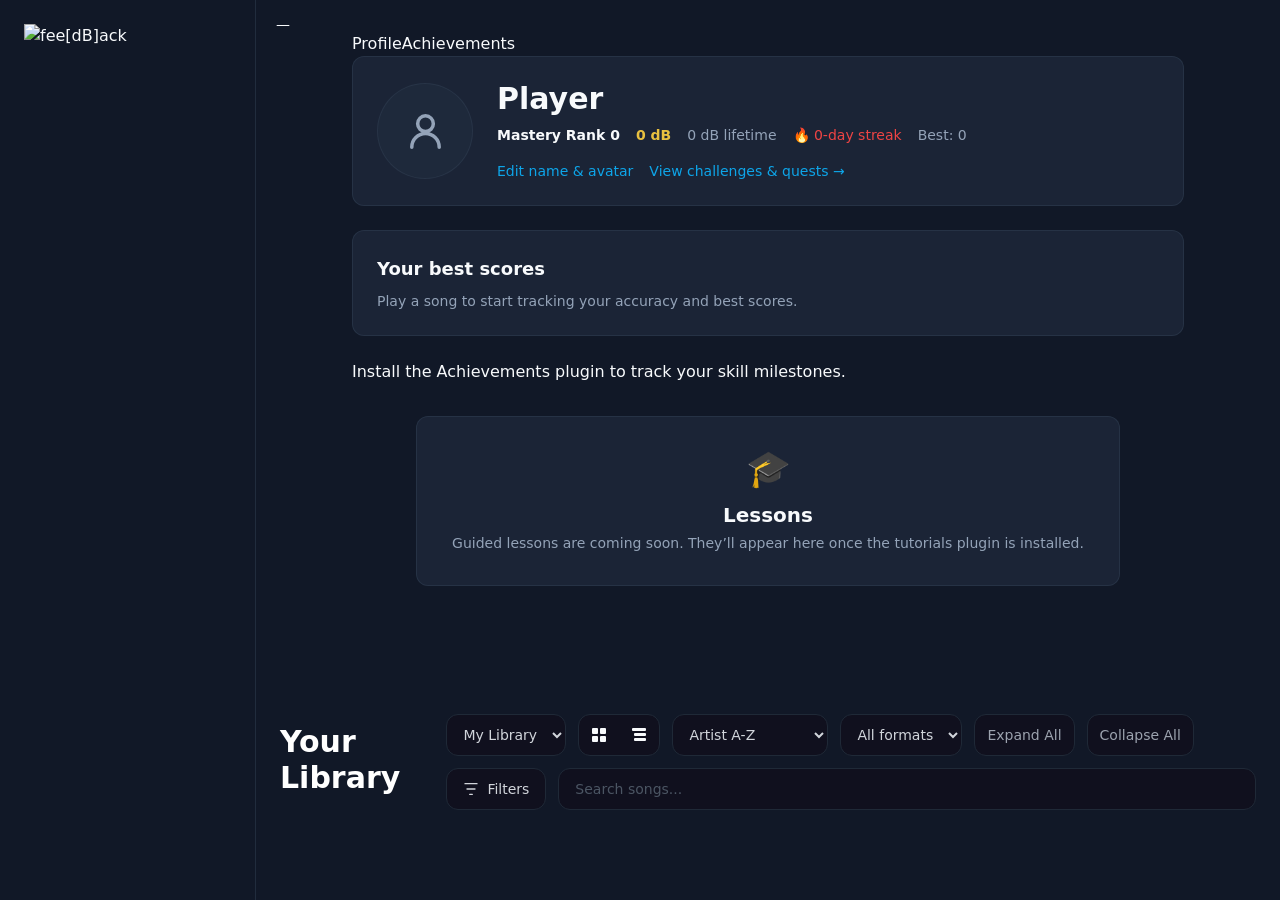
==== static/v3/index.html @ 503716ac "Merge pull request #928 from got-feedBack/feat/panes-core feat(panes): detachable panes — pop a plug" ====
<!DOCTYPE html>
<!--
  fee[dB]ack v0.3.0 shell — the app's only UI, served at `/` (and `/v3`, a
  back-compat alias). The classic v2 shell it was forked from is deleted.

  Originally a re-chromed copy of that shell: the v0.3.0 sidebar + topbar
  replace the (hidden) legacy navbar, new #v3-* screens are added, and all the
  legacy screens (#home library, #favorites, #settings, #player, #audio, plugin
  nav containers) are kept verbatim so static/app.js boots UNMODIFIED and the
  whole engine — player/highway, plugin loader, capabilities, audio, library,
  settings — is reused as-is. Navigation is the shared window.showScreen across
  both #v3-* and legacy/#plugin-* screens.
  See ~/Repositories/feedBack-feedback-v030/prompts/12-app-shell.md.
-->
<html lang="en" class="dark scroll-smooth">
<head>
    <meta charset="UTF-8">
    <meta name="viewport" content="width=device-width, initial-scale=1.0">
    <meta name="theme-color" content="#0f172a">
    <meta name="description" content="fee[dB]ack — practice loop for your guitar library: play along, track accuracy, level up.">
    <title>fee[dB]ack</title>
    <!-- Splitscreen pop-out windows (`?ssFollower=1`) get driven into follower
         mode by the splitscreen plugin AFTER it loads, which is well after
         the parser has rendered v3-sidebar / v3-topbar / #player-controls /
         the v3 player rail. Without an early flag the popup flashes the
         normal v3 chrome for hundreds of ms before the plugin gets a chance
         to hide it. Tag the document root before ANY external script parses
         and pair it with a style block that suppresses every chrome element
         immediately. The splitscreen plugin's own ss-follower body class
         takes over once it boots, mirroring this rule set so the two stay
         in sync (see the plugin's screen.js chrome-hide CSS).

         IMPORTANT: do NOT hide #v3-main here. #player lives *inside* #v3-main
         (it's the scroll container that holds every .screen), so a
         `display:none` on #v3-main also blanks #player — the one surface we
         need visible. app.js's follower bootstrap already activated #player
         (app.js:9716), and the plugin's ss-follower rules likewise keep
         #player shown and never touch #v3-main; matching that keeps the
         empty player chrome painted through the boot window instead of a
         blank popup. Hide the chrome *inside* #v3-main (topbar, non-player
         screens, rail) individually, leaving #v3-main as a transparent
         flex container. -->
    <style>
        html.ss-follower-pre #v3-sidebar,
        html.ss-follower-pre #v3-topbar,
        html.ss-follower-pre #v3-railzone,
        html.ss-follower-pre [id^="v3-rail-pop-"],
        html.ss-follower-pre #player-controls,
        html.ss-follower-pre #player-hud,
        html.ss-follower-pre #section-map,
        html.ss-follower-pre #navbar,
        html.ss-follower-pre .screen:not(#player) { display: none !important; }
        html.ss-follower-pre body { margin: 0; overflow: hidden; }
    </style>
    <script>
        (function () {
            try {
                if (new URLSearchParams(location.search).get('ssFollower') === '1') {
                    document.documentElement.classList.add('ss-follower-pre');
                }
            } catch (_) { /* file:// or sandboxed iframe */ }
        })();
    </script>
    <!-- Interface size (Accessibility): apply the saved UI scale to the root
         font-size BEFORE any stylesheet paints, so there is no flash-of-reflow
         on load. Mirrors capabilities/interface-scale.js, which is the
         authoritative owner and re-applies once it parses. Relative % (never a
         px literal) so a raised browser/OS base font size is respected. -->
    <script>
        (function () {
            try {
                var raw = localStorage.getItem('v3-interface-scale');
                if (raw == null) return;
                var v = Math.min(1.5, Math.max(0.85, parseFloat(raw)));
                if (!isFinite(v) || Math.abs(v - 1) < 0.001) return;
                var el = document.documentElement;
                el.style.setProperty('--fb-scale', String(v));
                el.style.fontSize = (v * 100).toFixed(2) + '%';
            } catch (_) { /* file:// or private mode */ }
        })();
    </script>
    <!-- fee[dB]ack mark (the [dB] motif). SVG primary, PNG fallback. -->
    <link rel="icon" type="image/svg+xml" href="/static/v3/brand/favicon.svg">
    <link rel="icon" type="image/png" sizes="32x32" href="/static/v3/brand/favicon-32.png">
    <link rel="apple-touch-icon" href="/static/v3/brand/icon-192.png">
    <link rel="manifest" href="/static/v3/manifest.json">
    <!-- Tailwind utility classes are served from a prebuilt static
         stylesheet (regenerated by scripts/build-tailwind.sh). The old
         Play CDN (cdn.tailwindcss.com) JIT scanned the DOM ~1.8x/sec
         on the main thread, dropping ~26% of frames with the 3D
         highway running — see feedBack-desktop#110. Theme extensions
         (dark/accent/gold colors, Inter font) live in tailwind.config.js. -->
    <link rel="stylesheet" href="/static/tailwind.min.css">
    <!-- UI font: Rubik (Google Fonts, OFL). Applied via fontFamily.display in tailwind.config.js. -->
    <link rel="preconnect" href="https://fonts.gstatic.com" crossorigin>
    <link href="https://fonts.googleapis.com/css2?family=Rubik:wght@300;400;500;600;700;800;900&display=swap" rel="stylesheet">
    <link rel="stylesheet" href="/static/style.css">
    <link rel="stylesheet" href="/static/vendor/shepherd.css">
    <link rel="stylesheet" href="/static/tour-engine.css">
    <!-- v0.3.0 shell styles (radial-gradient bg, custom scrollbars). -->
    <link rel="stylesheet" href="/static/v3/v3.css">
    <!-- Detachable panes: the pop-out chip, the dock, and the widgets built-in
         panes render with. Hand-authored (not Tailwind-scanned) so a
         runtime-installed plugin can use the chip without shipping its own CSS. -->
    <link rel="stylesheet" href="/static/panes/panes.css">
    <!-- EVERY external script below is `defer`. Do not add a plain one.
         `defer` and `type="module"` scripts share a single "execute after
         parsing" list and run in DOCUMENT ORDER; a plain classic script runs
         DURING parse, ahead of all of them. So one plain tag would jump the
         queue — and once the capabilities become modules (they defer), a
         still-plain app.js would run BEFORE the bus exists and die on its
         top-level `window.feedBack.on(...)` calls. Keeping every tag deferred
         is what preserves this file's order through the ES-module migration.
         Enforced by test_every_external_script_defers_so_document_order_is_execution_order.

         The scripts themselves boot on DOMContentLoaded, which fires only after
         all of the above have evaluated — that is what lets a script's boot()
         use a global another script defines further down this list (there are
         ~43 such forward references). Their readyState guards therefore treat
         'interactive' as not-ready; see the note at each one. -->

    <!-- Diagnostics console capture must wrap console.* before any other
         script logs anything; load it as early as possible. See
         docs/diagnostics-bundle-spec.md (feedBack#166). -->
    <script defer src="/static/diagnostics.js"></script>
    <script type="module" src="/static/capabilities.js"></script>
    <script type="module" src="/static/capabilities/library.js"></script>
    <script type="module" src="/static/capabilities/tuning.js"></script>
    <script type="module" src="/static/capabilities/working-tuning.js"></script>
    <script type="module" src="/static/capabilities/audio-session.js"></script>
    <script type="module" src="/static/capabilities/audio-effects.js"></script>
    <script type="module" src="/static/capabilities/playback.js"></script>
    <!-- fee[dB]ack v0.3.0: ui.library-card-injection capability (plugin card actions). -->
    <script type="module" src="/static/capabilities/library-card-actions.js"></script>
    <script type="module" src="/static/capabilities/visualization.js"></script>
    <script type="module" src="/static/capabilities/note-detection.js"></script>
    <script type="module" src="/static/capabilities/midi-input.js"></script>
    <script type="module" src="/static/capabilities/interface-scale.js"></script>
</head>
<body class="h-screen flex overflow-hidden bg-fb-sidebar text-fb-text font-display">

    <!-- fee[dB]ack v0.3.0 sidebar. Built by shell.js (HOME / LIBRARY groups);
         the inline brand is the no-JS fallback. -->
    <aside id="v3-sidebar" class="w-64 border-r border-fb-border/50 flex-col shrink-0 hidden md:flex">
        <div id="v3-brand" class="p-6">
            <img src="/static/v3/brand/feedback-logo-light.png" alt="fee[dB]ack" style="width:100%;height:auto;display:block">
        </div>
        <nav id="v3-nav" class="flex-1 overflow-y-auto px-3 pb-6 space-y-6" aria-label="Primary"></nav>
    </aside>

    <!-- Main scroll region: topbar + v0.3.0 screens + (reused) legacy screens. -->
    <main id="v3-main" class="flex-1 overflow-y-auto relative">
        <!-- Topbar (built by shell.js): secondary nav, search, Support, badge cluster. -->
        <header id="v3-topbar"></header>

        <!-- New v0.3.0 screens. Empty here; filled by later prompts (dashboard 13,
             plugins 19, profile/playlists/saved 15/16). #v3-home is the default. -->
        <div id="v3-home" class="screen active"></div>
        <div id="v3-songs" class="screen"></div>
        <div id="v3-plugins" class="screen"></div>
        <div id="v3-profile" class="screen"></div>
        <div id="v3-progress" class="screen"></div>
        <div id="v3-shop" class="screen"></div>
        <div id="v3-playlists" class="screen"></div>
        <div id="v3-saved" class="screen"></div>
        <div id="v3-feedbarcade" class="screen"></div>
        <!-- Lessons: native v3 tutorials screen lands in a later prompt; until
             the tutorials plugin is installed this shows a placeholder rather
             than dumping to the Plugins page. -->
        <div id="v3-lessons" class="screen">
            <div class="max-w-3xl mx-auto px-6 md:px-8 pb-8">
                <div class="bg-fb-card/80 backdrop-blur rounded-xl p-8 border border-fb-border/50 text-center">
                    <div class="text-4xl mb-3">🎓</div>
                    <h3 class="text-xl font-bold text-fb-text mb-1">Lessons</h3>
                    <p class="text-fb-textDim text-sm">Guided lessons are coming soon. They’ll appear here once the tutorials plugin is installed.</p>
                </div>
            </div>
        </div>

    <!-- Legacy top navbar — hidden in v3 (the sidebar/topbar replace it) but kept
         in the DOM so app.js's #nav-plugins / #mobile-nav-plugins injection and the
         navbar-scroll handler still resolve their elements. -->
    <nav id="navbar" class="hidden fixed top-0 w-full z-50 transition-all duration-300">
        <div class="max-w-7xl mx-auto px-6 h-16 flex items-center justify-between">
            <div class="flex items-end gap-1.5">
                <a href="#" onclick="showScreen('home');return false" class="text-xl font-bold bg-gradient-to-r from-accent-light to-purple-400 bg-clip-text text-transparent">
                    FeedBack
                </a>
                <span id="app-version" class="text-xs text-gray-600 mb-0.5"></span>
            </div>
            <div class="hidden md:flex items-center gap-8">
                <a href="#" onclick="showScreen('home');return false" class="text-sm text-gray-400 hover:text-white transition">Library</a>
                <a href="#" onclick="showScreen('favorites');return false" class="text-sm text-gray-400 hover:text-white transition">Favorites</a>
                <a href="#" onclick="document.getElementById('upload-songs-file').click();return false" class="text-sm text-gray-400 hover:text-white transition">Upload</a>
                <span id="nav-plugins" class="contents"></span>
                <a href="#" onclick="showScreen('settings');return false" class="text-sm text-gray-400 hover:text-white transition">Settings</a>
            </div>
            <!-- Mobile menu -->
            <button onclick="document.getElementById('mobile-menu').classList.toggle('hidden')" class="md:hidden text-gray-400">
                <svg class="w-6 h-6" fill="none" stroke="currentColor" viewBox="0 0 24 24"><path stroke-linecap="round" stroke-linejoin="round" stroke-width="2" d="M4 6h16M4 12h16M4 18h16"/></svg>
            </button>
        </div>
        <div id="mobile-menu" class="hidden md:hidden bg-dark-800/95 backdrop-blur border-t border-gray-800">
            <div class="px-6 py-4 flex flex-col gap-3">
                <a href="#" onclick="showScreen('home');this.parentElement.parentElement.classList.add('hidden');return false" class="text-gray-400 hover:text-white">Library</a>
                <a href="#" onclick="showScreen('favorites');this.parentElement.parentElement.classList.add('hidden');return false" class="text-gray-400 hover:text-white">Favorites</a>
                <a href="#" onclick="document.getElementById('upload-songs-file').click();this.parentElement.parentElement.classList.add('hidden');return false" class="text-gray-400 hover:text-white">Upload</a>
                <span id="mobile-nav-plugins" class="flex flex-col gap-2 border-t border-b border-gray-800 py-2 my-1">
                    <span class="text-xs text-gray-600 uppercase tracking-wider">Plugins</span>
                </span>
                <a href="#" onclick="showScreen('settings');this.parentElement.parentElement.classList.add('hidden');return false" class="text-gray-400 hover:text-white">Settings</a>
            </div>
        </div>
    </nav>

    <!-- Hidden file input shared by the navbar "Upload" link. Kept at body
         level so it stays reachable regardless of which screen is active. -->
    <input type="file" id="upload-songs-file" accept=".feedpak,.sloppak" multiple class="hidden" onchange="uploadSongs(this.files); this.value=''">

    <!-- ══ HOME (Hero + Library) — reused as the v3 "Songs" screen ════════ -->
    <div id="home" class="screen">
        <!-- Library -->
        <section id="library-section" class="max-w-7xl mx-auto px-6 pt-24 pb-16">
            <div id="alpha-warning-banner" class="hidden mb-6 px-4 py-3 bg-amber-900/30 border border-amber-500/30 rounded-xl flex items-start gap-3" role="status">
                <span class="text-amber-400 text-lg leading-none mt-0.5" aria-hidden="true">⚠</span>
                <div class="text-sm text-amber-100">
                    <strong class="text-amber-300">Heads up — this is an alpha build.</strong>
                    Some things may be broken or change without warning. If you hit a bug, please file an issue. Thanks for trying it out!
                </div>
            </div>
            <div class="flex flex-col md:flex-row md:items-center justify-between gap-4 mb-10">
                <div>
                    <h2 id="lib-title" class="text-3xl font-bold text-white">Your Library</h2>
                    <p class="text-gray-500 mt-1" id="lib-count"></p>
                </div>
                <div class="flex gap-3 w-full md:w-auto flex-wrap">
                    <select id="lib-provider" onchange="setLibraryProvider(this.value)"
                        aria-label="Library source"
                        class="bg-dark-700 border border-gray-800 rounded-xl px-3 py-2.5 text-sm text-gray-300 outline-none" title="Library source">
                        <option value="local">My Library</option>
                    </select>
                    <!-- View toggle -->
                    <div class="flex bg-dark-700 border border-gray-800 rounded-xl overflow-hidden">
                        <button id="view-grid-btn" onclick="setLibView('grid')" class="px-3 py-2.5 text-sm transition" title="Grid view">
                            <svg class="w-4 h-4" fill="currentColor" viewBox="0 0 16 16"><rect x="1" y="1" width="6" height="6" rx="1"/><rect x="9" y="1" width="6" height="6" rx="1"/><rect x="1" y="9" width="6" height="6" rx="1"/><rect x="9" y="9" width="6" height="6" rx="1"/></svg>
                        </button>
                        <button id="view-tree-btn" onclick="setLibView('tree')" class="px-3 py-2.5 text-sm transition" title="Artist/Album view">
                            <svg class="w-4 h-4" fill="currentColor" viewBox="0 0 16 16"><rect x="1" y="1" width="14" height="3" rx="1"/><rect x="3" y="6" width="12" height="3" rx="1"/><rect x="3" y="11" width="12" height="3" rx="1"/></svg>
                        </button>
                    </div>
                    <!-- Grid controls -->
                    <select id="lib-sort" onchange="sortLibrary()"
                        class="lib-grid-ctrl bg-dark-700 border border-gray-800 rounded-xl px-3 py-2.5 text-sm text-gray-300 outline-none">
                        <option value="artist">Artist A-Z</option>
                        <option value="artist-desc">Artist Z-A</option>
                        <option value="title">Title A-Z</option>
                        <option value="title-desc">Title Z-A</option>
                        <option value="recent">Recently Added</option>
                        <option value="year-desc">Year (newest)</option>
                        <option value="year">Year (oldest)</option>
                        <option value="tuning">Tuning</option>
                    </select>
                    <!-- Format filter (shared) -->
                    <select id="lib-format" onchange="sortLibrary()"
                        class="bg-dark-700 border border-gray-800 rounded-xl px-3 py-2.5 text-sm text-gray-300 outline-none" title="Filter by format">
                        <option value="">All formats</option>
                        <option value="sloppak">Feedpak</option>
                        <option value="loose">Folder</option>
                    </select>
                    <!-- Tree controls -->
                    <button onclick="toggleAllArtists(true)" class="lib-tree-ctrl bg-dark-700 border border-gray-800 rounded-xl px-3 py-2.5 text-sm text-gray-400 hover:text-white transition">Expand All</button>
                    <button onclick="toggleAllArtists(false)" class="lib-tree-ctrl bg-dark-700 border border-gray-800 rounded-xl px-3 py-2.5 text-sm text-gray-400 hover:text-white transition">Collapse All</button>
                    <!-- Filters drawer toggle (feedBack#129) -->
                    <button onclick="toggleLibFilters()" id="btn-lib-filters"
                        class="bg-dark-700 border border-gray-800 hover:border-accent/40 rounded-xl px-4 py-2.5 text-sm text-gray-300 transition flex items-center gap-2"
                        title="Filter by parts, tuning, lyrics">
                        <svg class="w-4 h-4" fill="none" stroke="currentColor" viewBox="0 0 24 24"><path stroke-linecap="round" stroke-linejoin="round" stroke-width="2" d="M3 4h18M6 12h12M10 20h4"/></svg>
                        <span>Filters</span>
                        <span id="lib-filters-count" class="hidden bg-accent/30 text-accent-light text-xs font-semibold rounded-full px-1.5 py-0.5 min-w-[1.25rem] text-center">0</span>
                    </button>
                    <!-- Shared -->
                    <input type="text" id="lib-filter" placeholder="Search songs..." oninput="filterLibrary()"
                        class="bg-dark-700 border border-gray-800 rounded-xl px-4 py-2.5 text-sm text-gray-300 placeholder-gray-600 focus:border-accent/50 focus:ring-1 focus:ring-accent/30 outline-none flex-1 md:w-60 transition">
                </div>
            </div>
            <!-- Active-filter chip row (only visible when filters are set, feedBack#129) -->
            <div id="lib-filter-chips" class="hidden flex flex-wrap gap-2 mb-5"></div>
            <div id="lib-grid" class="grid grid-cols-1 sm:grid-cols-2 lg:grid-cols-3 xl:grid-cols-4 gap-5">
                <!-- Cards populated by JS -->
            </div>
            <div id="lib-tree" class="space-y-2 hidden">
                <!-- Tree populated by JS -->
            </div>
        </section>

        <!-- ══ Filters drawer (feedBack#129/#69/#22) ═════════════════════ -->
        <div id="lib-filter-overlay" class="fixed inset-0 bg-black/40 z-40 hidden"
             onclick="toggleLibFilters(false)"></div>
        <aside id="lib-filter-drawer"
               class="fixed top-0 right-0 h-full w-full sm:w-96 bg-dark-800 border-l border-gray-800 z-50 transform translate-x-full transition-transform duration-200 overflow-y-auto">
            <div class="p-6 space-y-6">
                <div class="flex items-center justify-between">
                    <h3 class="text-lg font-semibold text-white">Filters</h3>
                    <button onclick="toggleLibFilters(false)" class="text-gray-500 hover:text-white" title="Close">
                        <svg class="w-5 h-5" fill="none" stroke="currentColor" viewBox="0 0 24 24"><path stroke-linecap="round" stroke-linejoin="round" stroke-width="2" d="M6 18L18 6M6 6l12 12"/></svg>
                    </button>
                </div>

                <section>
                    <div class="text-xs font-semibold uppercase tracking-wider text-gray-500 mb-2">Arrangements</div>
                    <p class="text-xs text-gray-600 mb-3">Click cycles: any → require → exclude</p>
                    <div id="filter-arrangements" class="flex flex-wrap gap-2"></div>
                </section>

                <section id="filter-stems-section">
                    <div class="text-xs font-semibold uppercase tracking-wider text-gray-500 mb-2">Stems <span class="text-gray-600 normal-case font-normal">(sloppak)</span></div>
                    <p class="text-xs text-gray-600 mb-3">Click cycles: any → require → exclude</p>
                    <div id="filter-stems" class="flex flex-wrap gap-2"></div>
                </section>

                <section>
                    <div class="text-xs font-semibold uppercase tracking-wider text-gray-500 mb-2">Lyrics</div>
                    <div id="filter-lyrics" class="flex flex-wrap gap-2"></div>
                </section>

                <section>
                    <details>
                        <summary class="cursor-pointer flex items-center justify-between text-xs font-semibold uppercase tracking-wider text-gray-500 mb-2">
                            <span>Tuning</span>
                            <span id="filter-tunings-summary" class="text-gray-600 normal-case font-normal text-xs">All tunings</span>
                        </summary>
                        <div id="filter-tunings" class="mt-3 space-y-1 max-h-64 overflow-y-auto pr-1"></div>
                    </details>
                </section>

                <div class="flex items-center justify-between pt-4 border-t border-gray-800">
                    <button onclick="clearLibFilters()" class="text-sm text-gray-400 hover:text-white transition">Clear all</button>
                    <button onclick="toggleLibFilters(false)" class="bg-accent hover:bg-accent-light px-4 py-2 rounded-lg text-sm font-medium text-white transition">Done</button>
                </div>
            </div>
        </aside>
    </div>

    <!-- ══ FAVORITES ════════════════════════════════════════════════════ -->
    <div id="favorites" class="screen">
        <section class="max-w-7xl mx-auto px-6 pt-24 pb-16">
            <div class="flex flex-col md:flex-row md:items-center justify-between gap-4 mb-10">
                <div>
                    <h2 class="text-3xl font-bold text-white">Favorites</h2>
                    <p class="text-gray-500 mt-1" id="fav-count"></p>
                </div>
                <div class="flex gap-3 w-full md:w-auto flex-wrap">
                    <div class="flex bg-dark-700 border border-gray-800 rounded-xl overflow-hidden">
                        <button id="fav-view-grid-btn" onclick="setFavView('grid')" class="px-3 py-2.5 text-sm transition" title="Grid view">
                            <svg class="w-4 h-4" fill="currentColor" viewBox="0 0 16 16"><rect x="1" y="1" width="6" height="6" rx="1"/><rect x="9" y="1" width="6" height="6" rx="1"/><rect x="1" y="9" width="6" height="6" rx="1"/><rect x="9" y="9" width="6" height="6" rx="1"/></svg>
                        </button>
                        <button id="fav-view-tree-btn" onclick="setFavView('tree')" class="px-3 py-2.5 text-sm transition" title="Artist/Album view">
                            <svg class="w-4 h-4" fill="currentColor" viewBox="0 0 16 16"><rect x="1" y="1" width="14" height="3" rx="1"/><rect x="3" y="6" width="12" height="3" rx="1"/><rect x="3" y="11" width="12" height="3" rx="1"/></svg>
                        </button>
                    </div>
                    <select id="fav-sort" onchange="sortFavorites()"
                        class="fav-grid-ctrl bg-dark-700 border border-gray-800 rounded-xl px-3 py-2.5 text-sm text-gray-300 outline-none">
                        <option value="artist">Artist A-Z</option>
                        <option value="artist-desc">Artist Z-A</option>
                        <option value="title">Title A-Z</option>
                        <option value="title-desc">Title Z-A</option>
                        <option value="recent">Recently Added</option>
                        <option value="tuning">Tuning</option>
                    </select>
                    <button onclick="toggleAllFavoriteArtists(true)" class="fav-tree-ctrl bg-dark-700 border border-gray-800 rounded-xl px-3 py-2.5 text-sm text-gray-400 hover:text-white transition">Expand All</button>
                    <button onclick="toggleAllFavoriteArtists(false)" class="fav-tree-ctrl bg-dark-700 border border-gray-800 rounded-xl px-3 py-2.5 text-sm text-gray-400 hover:text-white transition">Collapse All</button>
                    <input type="text" id="fav-filter" placeholder="Search favorites..." oninput="filterFavorites()"
                        class="bg-dark-700 border border-gray-800 rounded-xl px-4 py-2.5 text-sm text-gray-300 placeholder-gray-600 focus:border-accent/50 focus:ring-1 focus:ring-accent/30 outline-none flex-1 md:w-60 transition">
                </div>
            </div>
            <div id="fav-grid" class="grid grid-cols-1 sm:grid-cols-2 lg:grid-cols-3 xl:grid-cols-4 gap-5">
            </div>
            <div id="fav-tree" class="space-y-2 hidden">
            </div>
        </section>
    </div>

    <!-- ══ Plugin screens injected dynamically by loadPlugins() ══════════ -->

    <!-- ══ SETTINGS ═══════════════════════════════════════════════════════ -->
    <div id="settings" class="screen">
        <!-- fb-selectable: Settings is read-only content (paths, device names,
             version, diagnostics, About) the user copies — opt the whole panel
             back in under the v3 non-select default. See static/v3/v3.css. -->
        <div class="fb-settings fb-selectable">
            <button onclick="showScreen('home')" class="fb-settings-back">
                <svg fill="none" stroke="currentColor" viewBox="0 0 24 24"><path stroke-linecap="round" stroke-linejoin="round" stroke-width="2" d="M15 19l-7-7 7-7"/></svg> Home
            </button>
            <h2 class="fb-settings-title">Settings</h2>

            <!-- Tab bar — click handling + active-tab persistence wired by
                 static/v3/settings.js. data-tab keys match the .fb-tabpanel
                 below; the fallback "Plugins" tab hosts uncategorized plugin
                 panels (manifest settings.category routes the others). -->
            <div class="fb-tabbar" id="settings-tabbar">
                <button type="button" class="fb-tab" data-tab="gameplay">Gameplay</button>
                <button type="button" class="fb-tab" data-tab="accessibility">Accessibility</button>
                <button type="button" class="fb-tab" data-tab="audio">Audio</button>
                <button type="button" class="fb-tab" data-tab="graphics">Graphics</button>
                <button type="button" class="fb-tab" data-tab="keybinds">Keybinds</button>
                <button type="button" class="fb-tab" data-tab="progression">Progression</button>
                <button type="button" class="fb-tab" data-tab="mic">Mic</button>
                <button type="button" class="fb-tab" data-tab="plugins">Plugins</button>
                <button type="button" class="fb-tab" data-tab="system">System</button>
            </div>

            <!-- ══ GAMEPLAY ════════════════════════════════════════════════ -->
            <div class="fb-tabpanel" data-tab="gameplay">
                <div class="fb-tabpanel-head">
                    <h3>Gameplay Settings</h3>
                    <button type="button" class="fb-reset-btn" data-reset="gameplay">
                        <svg fill="none" stroke="currentColor" viewBox="0 0 24 24"><path stroke-linecap="round" stroke-linejoin="round" stroke-width="2" d="M4 4v5h.582m15.356 2A8.001 8.001 0 004.582 9m0 0H9m11 11v-5h-.581m0 0a8.003 8.003 0 01-15.357-2m15.357 2H15"/></svg>
                        Reset Gameplay Settings
                    </button>
                </div>
                <div class="fb-srows">
                    <!-- Left-handed -->
                    <div class="fb-srow">
                        <span class="fb-srow-icon"><svg fill="none" stroke="currentColor" viewBox="0 0 24 24"><path stroke-linecap="round" stroke-linejoin="round" stroke-width="2" d="M8 7h12m0 0l-4-4m4 4l-4 4M16 17H4m0 0l4 4m-4-4l4-4"/></svg></span>
                        <div class="fb-srow-main">
                            <div class="fb-srow-title">Left-handed mode</div>
                            <div class="fb-srow-desc">Invert frets on the note highway for left-handed players.</div>
                        </div>
                        <div class="fb-srow-control">
                            <label class="fb-switch">
                                <input type="checkbox" id="setting-lefty" onchange="highway.setLefty(this.checked)">
                                <span class="fb-switch-track"></span>
                            </label>
                        </div>
                    </div>
                    <!-- Default arrangement -->
                    <div class="fb-srow">
                        <span class="fb-srow-icon"><svg fill="none" stroke="currentColor" viewBox="0 0 24 24"><path stroke-linecap="round" stroke-linejoin="round" stroke-width="2" d="M4 6h16M4 12h16M4 18h16"/></svg></span>
                        <div class="fb-srow-main">
                            <div class="fb-srow-title">Default arrangement</div>
                            <div class="fb-srow-desc">Which arrangement loads first when you open a song.</div>
                        </div>
                        <div class="fb-srow-control">
                            <select id="default-arrangement" onchange="persistSetting('default_arrangement', this.value)"
                                class="bg-dark-700 border border-gray-800 rounded-xl px-3 py-2.5 text-sm text-gray-300 outline-none">
                                <option value="">Most notes (auto)</option>
                                <option value="Lead">Lead</option>
                                <option value="Rhythm">Rhythm</option>
                                <option value="Bass">Bass</option>
                            </select>
                        </div>
                    </div>
                    <!-- Instrument pathway -->
                    <div class="fb-srow">
                        <span class="fb-srow-icon"><svg fill="none" stroke="currentColor" viewBox="0 0 24 24"><path stroke-linecap="round" stroke-linejoin="round" stroke-width="2" d="M9 20l-5.447-2.724A1 1 0 013 16.382V5.618a1 1 0 011.447-.894L9 7m0 13l6-3m-6 3V7m6 10l4.553 2.276A1 1 0 0021 18.382V7.618a1 1 0 00-1.447-.894L15 4m0 13V4m0 0L9 7"/></svg></span>
                        <div class="fb-srow-main">
                            <div class="fb-srow-title">Instrument pathway</div>
                            <div class="fb-srow-desc">Preferred path for the selected instrument. This is remembered per instrument profile.</div>
                        </div>
                        <div class="fb-srow-control">
                            <select id="setting-instrument-pathway" onchange="setInstrumentPathway(this.value)"
                                class="bg-dark-700 border border-gray-800 rounded-xl px-3 py-2.5 text-sm text-gray-300 outline-none">
                                <option value="songs">Songs</option>
                                <option value="practice">Practice</option>
                                <option value="learn">Learn</option>
                                <option value="studio">Studio</option>
                            </select>
                        </div>
                    </div>
                    <!-- Arrangement routes (naming mode) -->
                    <div class="fb-srow">
                        <span class="fb-srow-icon"><svg fill="none" stroke="currentColor" viewBox="0 0 24 24"><path stroke-linecap="round" stroke-linejoin="round" stroke-width="2" d="M9 20l-5.447-2.724A1 1 0 013 16.382V5.618a1 1 0 011.447-.894L9 7m0 13l6-3m-6 3V7m6 10l4.553 2.276A1 1 0 0021 18.382V7.618a1 1 0 00-1.447-.894L15 4m0 13V4m0 0L9 7"/></svg></span>
                        <div class="fb-srow-main">
                            <div class="fb-srow-title">Arrangement routes</div>
                            <div class="fb-srow-desc">How arrangement variants are labelled across the app.</div>
                        </div>
                        <div class="fb-srow-control">
                            <select id="arrangement-naming-mode" onchange="_onNamingModeChange(this.value)"
                                class="bg-dark-700 border border-gray-800 rounded-xl px-3 py-2.5 text-sm text-gray-300 outline-none">
                                <option value="smart">Smart (Lead, Alt. Lead, Rhythm, Bass…)</option>
                                <option value="legacy">Legacy (Combo, Bass)</option>
                            </select>
                        </div>
                    </div>
                    <!-- A/V sync offset -->
                    <div class="fb-srow fb-srow-stack">
                        <div style="display:flex; align-items:center; gap:1rem;">
                            <span class="fb-srow-icon"><svg fill="none" stroke="currentColor" viewBox="0 0 24 24"><path stroke-linecap="round" stroke-linejoin="round" stroke-width="2" d="M12 8v4l3 3m6-3a9 9 0 11-18 0 9 9 0 0118 0z"/></svg></span>
                            <div class="fb-srow-main">
                                <div class="fb-srow-title">A/V sync offset: <span id="setting-av-offset-val" style="margin-left:.35rem;">0</span> ms</div>
                                <div class="fb-srow-desc">Positive = audio plays ahead of visual notes; raise to catch the highway up. Adjust live with the [ and ] keys (Shift for ±50 ms). Auto-saves.</div>
                            </div>
                        </div>
                        <input type="range" id="setting-av-offset" min="-1000" max="1000" step="1" value="0"
                            oninput="setAvOffsetMs(this.value)" class="fb-srow-wide slider-input">
                    </div>
                    <!-- Note highway speed (master difficulty) -->
                    <div class="fb-srow fb-srow-stack">
                        <div style="display:flex; align-items:center; gap:1rem;">
                            <span class="fb-srow-icon"><svg fill="none" stroke="currentColor" viewBox="0 0 24 24"><path stroke-linecap="round" stroke-linejoin="round" stroke-width="2" d="M13 10V3L4 14h7v7l9-11h-7z"/></svg></span>
                            <div class="fb-srow-main">
                                <div class="fb-srow-title">Note highway speed: <span id="setting-highway-speed-val" style="margin-left:.35rem;">100</span>%</div>
                                <div class="fb-srow-desc">Master difficulty — lower simplifies the chart (fewer notes); 100% plays the full arrangement.</div>
                            </div>
                        </div>
                        <input type="range" id="setting-highway-speed" min="0" max="100" step="5" value="100"
                            oninput="setMastery(this.value)" class="fb-srow-wide slider-input">
                    </div>
                    <!-- Miss penalty (stub) -->
                    <div class="fb-srow">
                        <span class="fb-srow-icon"><svg fill="none" stroke="currentColor" viewBox="0 0 24 24"><path stroke-linecap="round" stroke-linejoin="round" stroke-width="2" d="M12 9v2m0 4h.01M5.07 19H19a2 2 0 001.71-3L13.71 4a2 2 0 00-3.42 0L3.34 16a2 2 0 001.73 3z"/></svg></span>
                        <div class="fb-srow-main">
                            <div class="fb-srow-title">Miss penalty <span class="fb-stub-note">Not yet active</span></div>
                            <div class="fb-srow-desc">How harshly missed notes are scored. Saved now; scoring wiring lands in a later release.</div>
                        </div>
                        <div class="fb-srow-control">
                            <select id="setting-miss-penalty" onchange="persistSetting('miss_penalty', this.value)"
                                class="bg-dark-700 border border-gray-800 rounded-xl px-3 py-2.5 text-sm text-gray-300 outline-none">
                                <option value="none">None</option>
                                <option value="low">Low</option>
                                <option value="medium">Standard</option>
                                <option value="high">High</option>
                            </select>
                        </div>
                    </div>
                    <!-- Countdown before song -->
                    <div class="fb-srow">
                        <span class="fb-srow-icon"><svg fill="none" stroke="currentColor" viewBox="0 0 24 24"><path stroke-linecap="round" stroke-linejoin="round" stroke-width="2" d="M12 8v4l3 3m-3 5a9 9 0 100-18 9 9 0 000 18z"/></svg></span>
                        <div class="fb-srow-main">
                            <div class="fb-srow-title">Countdown before song</div>
                            <div class="fb-srow-desc">Play a four-beat count-in before a song starts so you can get ready.</div>
                        </div>
                        <div class="fb-srow-control">
                            <label class="fb-switch">
                                <input type="checkbox" id="setting-countdown-before-song" onchange="setCountdownBeforeSong(this.checked)">
                                <span class="fb-switch-track"></span>
                            </label>
                        </div>
                    </div>
                    <!-- Fail behavior (stub) -->
                    <div class="fb-srow">
                        <span class="fb-srow-icon"><svg fill="none" stroke="currentColor" viewBox="0 0 24 24"><path stroke-linecap="round" stroke-linejoin="round" stroke-width="2" d="M4 4v5h.582m15.356 2A8.001 8.001 0 004.582 9m0 0H9m11 11v-5h-.581m0 0a8.003 8.003 0 01-15.357-2m15.357 2H15"/></svg></span>
                        <div class="fb-srow-main">
                            <div class="fb-srow-title">Fail behavior <span class="fb-stub-note">Not yet active</span></div>
                            <div class="fb-srow-desc">What happens when you fail a section. Saved now; gameplay wiring lands in a later release.</div>
                        </div>
                        <div class="fb-srow-control">
                            <select id="setting-fail-behavior" onchange="persistSetting('fail_behavior', this.value)"
                                class="bg-dark-700 border border-gray-800 rounded-xl px-3 py-2.5 text-sm text-gray-300 outline-none">
                                <option value="continue">Continue playing</option>
                                <option value="restart">Restart section</option>
                                <option value="stop">Stop song</option>
                            </select>
                        </div>
                    </div>
                    <!-- Autoplay & auto-exit -->
                    <div class="fb-srow">
                        <span class="fb-srow-icon"><svg fill="none" stroke="currentColor" viewBox="0 0 24 24"><path stroke-linecap="round" stroke-linejoin="round" stroke-width="2" d="M14.752 11.168l-3.197-2.132A1 1 0 0010 9.87v4.263a1 1 0 001.555.832l3.197-2.132a1 1 0 000-1.664z"/><path stroke-linecap="round" stroke-linejoin="round" stroke-width="2" d="M21 12a9 9 0 11-18 0 9 9 0 0118 0z"/></svg></span>
                        <div class="fb-srow-main">
                            <div class="fb-srow-title">Autoplay &amp; auto-exit</div>
                            <div class="fb-srow-desc">Start songs/lessons automatically and return to the menu when the score screen closes.</div>
                        </div>
                        <div class="fb-srow-control">
                            <label class="fb-switch">
                                <input type="checkbox" id="setting-autoplay-exit" checked onchange="setAutoplayExit(this.checked)">
                                <span class="fb-switch-track"></span>
                            </label>
                        </div>
                    </div>
                    <!-- "Up Next" pill -->
                    <div class="fb-srow">
                        <span class="fb-srow-icon"><svg fill="none" stroke="currentColor" viewBox="0 0 24 24"><path stroke-linecap="round" stroke-linejoin="round" stroke-width="2" d="M13 5l7 7-7 7M5 5l7 7-7 7"/></svg></span>
                        <div class="fb-srow-main">
                            <div class="fb-srow-title">Show &ldquo;Up Next&rdquo;</div>
                            <div class="fb-srow-desc">Display the upcoming-section pill in the top-right of the player during playback.</div>
                        </div>
                        <div class="fb-srow-control">
                            <label class="fb-switch">
                                <input type="checkbox" id="setting-show-upnext" checked onchange="setShowUpNext(this.checked)">
                                <span class="fb-switch-track"></span>
                            </label>
                        </div>
                    </div>
                    <!-- Ask before leaving a song -->
                    <div class="fb-srow">
                        <span class="fb-srow-icon"><svg fill="none" stroke="currentColor" viewBox="0 0 24 24"><path stroke-linecap="round" stroke-linejoin="round" stroke-width="2" d="M17 16l4-4m0 0l-4-4m4 4H7m6 4v1a3 3 0 01-3 3H6a3 3 0 01-3-3V7a3 3 0 013-3h4a3 3 0 013 3v1"/></svg></span>
                        <div class="fb-srow-main">
                            <div class="fb-srow-title">Ask before leaving a song</div>
                            <div class="fb-srow-desc">Confirm before Escape (or the player&rsquo;s ✕) exits a song. Off by default &mdash; Escape leaves instantly. With it on, a confirm appears; Space, Enter, or &ldquo;Leave&rdquo; exits, while Escape dismisses it.</div>
                        </div>
                        <div class="fb-srow-control">
                            <label class="fb-switch">
                                <input type="checkbox" id="setting-confirm-exit" onchange="setConfirmExitSong(this.checked)">
                                <span class="fb-switch-track"></span>
                            </label>
                        </div>
                    </div>
                </div>
            </div>

            <!-- ══ ACCESSIBILITY ═══════════════════════════════════════════ -->
            <div class="fb-tabpanel" data-tab="accessibility">
                <div class="fb-tabpanel-head"><h3>Accessibility</h3></div>
                <div class="fb-srows">
                    <!-- Interface size -->
                    <div class="fb-srow fb-srow-stack">
                        <div style="display:flex; align-items:center; gap:1rem;">
                            <span class="fb-srow-icon"><svg fill="none" stroke="currentColor" viewBox="0 0 24 24"><path stroke-linecap="round" stroke-linejoin="round" stroke-width="2" d="M4 7V5a1 1 0 011-1h14a1 1 0 011 1v2M9 20h6M12 4v16"/></svg></span>
                            <div class="fb-srow-main">
                                <div class="fb-srow-title">Interface size</div>
                                <div class="fb-srow-desc">Make the app&rsquo;s menus, buttons and text larger or smaller. This changes the <strong>app interface</strong> &mdash; not the notes on the note highway (set those under <strong>Graphics</strong>). On desktop you can also press <strong>Ctrl&nbsp;+</strong> / <strong>Ctrl&nbsp;&minus;</strong> to zoom the whole window.</div>
                            </div>
                        </div>
                        <div class="fb-seg" id="setting-interface-size" role="group" aria-label="Interface size">
                            <button type="button" class="fb-seg-btn" data-scale="0.90" aria-pressed="false" onclick="window.feedBack.scale.set(0.90)">Small</button>
                            <button type="button" class="fb-seg-btn" data-scale="1.00" aria-pressed="false" onclick="window.feedBack.scale.set(1.00)">Medium</button>
                            <button type="button" class="fb-seg-btn" data-scale="1.15" aria-pressed="false" onclick="window.feedBack.scale.set(1.15)">Large</button>
                            <button type="button" class="fb-seg-btn" data-scale="1.30" aria-pressed="false" onclick="window.feedBack.scale.set(1.30)">Extra&nbsp;Large</button>
                        </div>
                        <p class="fb-srow-desc" style="margin-top:.55rem;">Larger sizes are recommended for large or high-resolution displays.</p>
                        <details class="fb-finetune">
                            <summary>Fine-tune size</summary>
                            <div class="fb-finetune-body">
                                <input type="range" id="setting-interface-size-slider" min="85" max="150" step="5" value="100"
                                    oninput="window.feedBack.scale.set(this.value / 100, { persist: false })"
                                    onchange="window.feedBack.scale.set(this.value / 100)" class="fb-srow-wide slider-input"
                                    aria-label="Interface size percent">
                                <span class="fb-seg-val"><span id="setting-interface-size-val">100</span>%</span>
                            </div>
                        </details>
                    </div>
                </div>
            </div>

            <!-- ══ AUDIO ═══════════════════════════════════════════════════ -->
            <div class="fb-tabpanel" data-tab="audio">
                <div class="fb-tabpanel-head"><h3>Audio Settings</h3></div>
                <div class="fb-srows">
                    <!-- Live guitar tone source -->
                    <div class="fb-srow fb-srow-stack">
                        <div style="display:flex; align-items:center; gap:1rem;">
                            <span class="fb-srow-icon"><svg fill="none" stroke="currentColor" viewBox="0 0 24 24"><path stroke-linecap="round" stroke-linejoin="round" stroke-width="2" d="M15.536 8.464a5 5 0 010 7.072M19 5a9 9 0 010 14M5 9v6h4l5 5V4L9 9H5z"/></svg></span>
                            <div class="fb-srow-main">
                                <div class="fb-srow-title">Live guitar tone source</div>
                                <div class="fb-srow-desc">Choose External/Spark if your guitar tone comes from hardware like Spark LIVE. fee[dB]ack still scores your playing but won't warn that no internal amp tone is loaded.</div>
                            </div>
                        </div>
                        <select id="setting-live-guitar-tone-source"
                            class="fb-srow-wide bg-dark-700 border border-gray-800 rounded-xl px-3 py-2.5 text-sm text-gray-300 outline-none">
                            <option value="internal">fee[dB]ack internal tone</option>
                            <option value="external_hardware">External amp / hardware pedalboard</option>
                            <option value="spark_control_x">Spark LIVE + Spark Control X</option>
                        </select>
                    </div>
                    <!-- Demucs server -->
                    <div class="fb-srow fb-srow-stack">
                        <div style="display:flex; align-items:center; gap:1rem;">
                            <span class="fb-srow-icon"><svg fill="none" stroke="currentColor" viewBox="0 0 24 24"><path stroke-linecap="round" stroke-linejoin="round" stroke-width="2" d="M5 12h14M5 12a2 2 0 01-2-2V6a2 2 0 012-2h14a2 2 0 012 2v4a2 2 0 01-2 2M5 12a2 2 0 00-2 2v4a2 2 0 002 2h14a2 2 0 002-2v-4a2 2 0 00-2-2"/></svg></span>
                            <div class="fb-srow-main">
                                <div class="fb-srow-title">Demucs server (for stem separation)</div>
                                <div class="fb-srow-desc">Optional. Run <a href="https://github.com/got-feedback/feedBack-demucs-server" target="_blank" rel="noopener" class="text-accent hover:text-accent-light underline">feedBack-demucs-server</a> on a GPU machine to offload stem splitting and avoid resource exhaustion on the host.</div>
                            </div>
                        </div>
                        <div class="fb-srow-control">
                            <!-- Autosave on blur/enter via a single-key POST (like every other v3
                                 setting), so setting the address never depends on the shared Save
                                 button — whose bundled dlc_dir could otherwise block it. Save button
                                 kept for discoverability. -->
                            <input type="text" id="demucs-server-url" placeholder="http://192.168.1.100:7865"
                                onchange="persistSetting('demucs_server_url', this.value.trim())"
                                class="bg-dark-700 border border-gray-800 rounded-xl px-4 py-2.5 text-sm text-gray-300 placeholder-gray-600 focus:border-accent/50 outline-none">
                            <button onclick="saveSettings()" class="bg-accent hover:bg-accent-light px-6 py-2.5 rounded-xl text-sm font-semibold text-white transition">Save</button>
                        </div>
                    </div>
                </div>
            </div>

            <!-- ══ GRAPHICS ════════════════════════════════════════════════ -->
            <div class="fb-tabpanel" data-tab="graphics">
                <div class="fb-tabpanel-head"><h3>Graphics Settings</h3></div>
                <!-- highway_3d (manifest settings.category="graphics") mounts here. -->
                <div id="plugin-settings-graphics" class="space-y-3"></div>
                <p class="fb-tabpanel-empty" data-empty-for="plugin-settings-graphics">No graphics plugins are installed.</p>
            </div>

            <!-- ══ KEYBINDS ════════════════════════════════════════════════ -->
            <div class="fb-tabpanel" data-tab="keybinds">
                <div class="fb-tabpanel-head"><h3>Keyboard Shortcuts</h3></div>
                <!-- Populated by settings.js from the live shortcut registry. -->
                <div id="settings-keybinds"></div>
            </div>

            <!-- ══ PROGRESSION ═════════════════════════════════════════════ -->
            <div class="fb-tabpanel" data-tab="progression">
                <div class="fb-tabpanel-head"><h3>Progression Settings</h3></div>
                <div id="plugin-settings-progression" class="space-y-3"></div>
                <p class="fb-tabpanel-empty" data-empty-for="plugin-settings-progression">No progression plugins are installed.</p>
            </div>

            <!-- ══ MIC ═════════════════════════════════════════════════════ -->
            <div class="fb-tabpanel" data-tab="mic">
                <div class="fb-tabpanel-head"><h3>Microphone &amp; Detection</h3></div>
                <div id="plugin-settings-mic" class="space-y-3"></div>
                <p class="fb-tabpanel-empty" data-empty-for="plugin-settings-mic">No microphone/detection plugins are installed.</p>
            </div>

            <!-- ══ PLUGINS (fallback for uncategorized panels) ═════════════ -->
            <div class="fb-tabpanel" data-tab="plugins">
                <div class="fb-tabpanel-head"><h3>Plugins</h3></div>
                <div class="fb-srows">
                    <div class="fb-srow fb-srow-stack">
                        <div class="fb-srow-main">
                            <div class="fb-srow-title">Plugin updates</div>
                            <div class="fb-srow-desc">Check installed plugins for newer versions.</div>
                        </div>
                        <div class="fb-srow-control" style="justify-content:flex-start;">
                            <button onclick="checkPluginUpdates()" id="btn-check-updates" class="bg-dark-600 hover:bg-dark-500 px-5 py-2.5 rounded-xl text-sm text-gray-300 transition">Check for Updates</button>
                            <span id="updates-status" class="text-xs text-gray-500"></span>
                        </div>
                        <div id="plugin-updates-list" class="space-y-2 fb-srow-wide"></div>
                    </div>
                </div>
                <!-- Per-plugin collapsible sections injected here (uncategorized). -->
                <div id="plugin-settings" class="space-y-3" style="margin-top:.6rem;"></div>
            </div>

            <!-- ══ SYSTEM ══════════════════════════════════════════════════ -->
            <div class="fb-tabpanel" data-tab="system">
                <div class="fb-tabpanel-head"><h3>System</h3></div>
                <div class="fb-srows">
                    <!-- App Updates — desktop-only; setupAppUpdates() unhides. -->
                    <div id="app-updates-block" class="hidden fb-srow fb-srow-stack">
                        <div class="fb-srow-main">
                            <div class="fb-srow-title">App updates</div>
                            <div class="fb-srow-desc">Velopack auto-update channel for the desktop app.</div>
                        </div>
                        <div class="fb-srow-control" style="flex-wrap:wrap;">
                            <select id="app-update-channel"
                                class="bg-dark-700 border border-gray-800 rounded-xl px-3 py-2.5 text-sm text-gray-300 outline-none">
                                <option value="stable">Stable</option>
                                <option value="rc">Release candidate</option>
                                <option value="beta">Beta</option>
                                <option value="alpha">Alpha</option>
                            </select>
                            <button id="app-update-check-now"
                                class="bg-accent hover:bg-accent-light px-4 py-2.5 rounded-xl text-sm font-medium text-white transition disabled:opacity-50">
                                Check for updates
                            </button>
                        </div>
                        <p id="app-update-status" class="text-xs text-gray-500 fb-srow-wide">Loading updater status…</p>
                        <p id="app-update-linux-note" class="hidden text-xs text-yellow-300 fb-srow-wide">
                            Auto-update is not available on Linux —
                            <a href="https://github.com/got-feedback/feedback-desktop/releases" target="_blank" rel="noopener" class="text-accent hover:text-accent-light underline">download new versions from GitHub Releases</a>.
                        </p>
                    </div>
                    <!-- Library folder path -->
                    <div class="fb-srow fb-srow-stack">
                        <div class="fb-srow-main">
                            <div class="fb-srow-title">Library folder path</div>
                            <div class="fb-srow-desc">The folder fee[dB]ack scans for your song library.</div>
                        </div>
                        <div class="fb-srow-control">
                            <input type="text" id="dlc-path" placeholder="/path/to/your/library"
                                class="bg-dark-700 border border-gray-800 rounded-xl px-4 py-2.5 text-sm text-gray-300 placeholder-gray-600 focus:border-accent/50 outline-none">
                            <button onclick="pickDlcFolder()" id="btn-pick-dlc" class="hidden bg-dark-600 hover:bg-dark-500 px-4 py-2.5 rounded-xl text-sm text-gray-300 transition whitespace-nowrap">📂 Browse</button>
                            <button onclick="saveSettings()" class="bg-accent hover:bg-accent-light px-6 py-2.5 rounded-xl text-sm font-semibold text-white transition">Save</button>
                        </div>
                    </div>
                    <!-- Library rescan -->
                    <div class="fb-srow fb-srow-stack">
                        <div class="fb-srow-main">
                            <div class="fb-srow-title">Library</div>
                            <div class="fb-srow-desc">Rescan checks for new songs. Full Rescan clears the cache and re-imports everything.</div>
                        </div>
                        <div class="fb-srow-control">
                            <button onclick="rescanLibrary()" id="btn-rescan" class="bg-dark-600 hover:bg-dark-500 px-5 py-2.5 rounded-xl text-sm text-gray-300 transition">Rescan Library</button>
                            <button onclick="fullRescanLibrary()" id="btn-full-rescan" class="bg-dark-600 hover:bg-red-900/30 px-5 py-2.5 rounded-xl text-sm text-gray-400 transition">Full Rescan</button>
                            <span id="rescan-status" class="text-xs text-gray-500"></span>
                        </div>
                    </div>
                    <!-- Metadata matching (P8 — wired by static/v3/match-review.js) -->
                    <div class="fb-srow fb-srow-stack">
                        <div class="fb-srow-main">
                            <div class="fb-srow-title">Metadata matching</div>
                            <div class="fb-srow-desc">Matches your charts against MusicBrainz in the background to tidy names, years and genres — display only, your files are never modified. Matches at or above the confidence level apply automatically; the rest wait in the library's review queue. Turning this off never disables manual match fixes.</div>
                        </div>
                        <div class="grid grid-cols-2 gap-2 mb-1 text-xs text-gray-400 fb-srow-wide">
                            <label class="flex items-center gap-2"><input type="checkbox" id="enrich-enabled" checked class="rounded border-gray-600 bg-dark-700 text-accent"> Match songs automatically</label>
                            <label class="flex items-center gap-2">Auto-apply confidence
                                <select id="enrich-threshold" class="bg-dark-700 border border-gray-800 rounded-xl px-2 py-1.5 text-xs text-gray-300 outline-none">
                                    <option value="0.85">85% — more auto-matches</option>
                                    <option value="0.9" selected>90% (recommended)</option>
                                    <option value="0.95">95% — cautious</option>
                                    <option value="1.01">Always review</option>
                                </select>
                            </label>
                        </div>
                        <!-- R1 scraper options: sources (who may be contacted) ×
                             auto-apply fields (what a confident match fills in). -->
                        <div class="fb-srow-wide mb-1">
                            <div class="text-[10px] uppercase tracking-wide text-gray-500 mb-1">Sources</div>
                            <div class="grid grid-cols-2 gap-2 text-xs text-gray-400">
                                <label class="flex items-center gap-2"><input type="checkbox" id="enrich-src-musicbrainz" checked class="rounded border-gray-600 bg-dark-700 text-accent"> MusicBrainz — names, years, genres</label>
                                <label class="flex items-center gap-2"><input type="checkbox" id="enrich-src-caa" checked class="rounded border-gray-600 bg-dark-700 text-accent"> Cover Art Archive — album covers</label>
                            </div>
                        </div>
                        <div class="fb-srow-wide mb-1">
                            <div class="text-[10px] uppercase tracking-wide text-gray-500 mb-1">Auto-apply</div>
                            <div class="grid grid-cols-4 gap-2 text-xs text-gray-400">
                                <label class="flex items-center gap-2"><input type="checkbox" id="enrich-apply-names" checked class="rounded border-gray-600 bg-dark-700 text-accent"> Names</label>
                                <label class="flex items-center gap-2"><input type="checkbox" id="enrich-apply-year" checked class="rounded border-gray-600 bg-dark-700 text-accent"> Year</label>
                                <label class="flex items-center gap-2"><input type="checkbox" id="enrich-apply-genres" checked class="rounded border-gray-600 bg-dark-700 text-accent"> Genres</label>
                                <label class="flex items-center gap-2"><input type="checkbox" id="enrich-apply-art" checked class="rounded border-gray-600 bg-dark-700 text-accent"> Cover art</label>
                            </div>
                            <div class="text-[11px] text-gray-600 mt-1">What a confident match may fill in on its own — matches you confirm in the review queue always apply in full.</div>
                        </div>
                        <!-- Audio fingerprint (AcoustID) — opt-in, default OFF. Wired by match-review.js. -->
                        <div class="fb-srow-wide mb-1">
                            <div class="text-[10px] uppercase tracking-wide text-gray-500 mb-1">Audio fingerprint (AcoustID)</div>
                            <label class="flex items-center gap-2 text-xs text-gray-400 mb-1"><input type="checkbox" id="acoustid-enabled" class="rounded border-gray-600 bg-dark-700 text-accent"> Identify by audio — reads the recording itself for the exact version (studio vs live/extended)</label>
                            <input type="text" id="acoustid-api-key" placeholder="AcoustID application key" class="w-full bg-dark-700 border border-gray-800 rounded-xl px-2 py-1.5 text-xs text-gray-300 outline-none">
                            <div class="text-[11px] text-gray-600 mt-1">Opt-in. Get a free key at acoustid.org/new-application; the fpcalc (Chromaprint) binary must be on the server's PATH.</div>
                        </div>
                        <div class="grid grid-cols-2 gap-2 mb-1 text-xs text-gray-400 fb-srow-wide">
                            <label class="flex items-center gap-2">Review queue order
                                <select id="enrich-review-order" class="bg-dark-700 border border-gray-800 rounded-xl px-2 py-1.5 text-xs text-gray-300 outline-none">
                                    <option value="missing_first" selected>Missing info first</option>
                                    <option value="artist">Artist A–Z</option>
                                    <option value="recent">Recently added</option>
                                </select>
                            </label>
                        </div>
                        <div class="fb-srow-control">
                            <button id="enrich-match-now" class="bg-dark-600 hover:bg-dark-500 px-5 py-2.5 rounded-xl text-sm text-gray-300 transition">Match Now</button>
                            <span id="enrich-status" class="text-xs text-gray-500"></span>
                        </div>
                    </div>
                    <!-- Artist pages (PR-B — wired by static/v3/match-review.js). Sits
                         beside the Metadata matching card; the Settings→Library tab
                         regroup is a separate PR. -->
                    <div class="fb-srow fb-srow-stack">
                        <div class="fb-srow-main">
                            <div class="fb-srow-title">Artist pages</div>
                            <div class="fb-srow-desc">A page for every artist in your library — their songs, albums and your practice progress, built entirely from your local collection. External links (official site, tour dates, videos, social) come from one MusicBrainz lookup per matched artist and always open in your browser — nothing plays in-app, and they stay off until you opt in.</div>
                        </div>
                        <div class="grid grid-cols-2 gap-2 mb-1 text-xs text-gray-400 fb-srow-wide">
                            <label class="flex items-center gap-2"><input type="checkbox" id="artist-pages-enabled" checked class="rounded border-gray-600 bg-dark-700 text-accent"> Artist pages</label>
                            <label class="flex items-center gap-2"><input type="checkbox" id="artist-external-links" class="rounded border-gray-600 bg-dark-700 text-accent"> Show external links (opens your browser)</label>
                        </div>
                    </div>
                    <!-- Backup -->
                    <div class="fb-srow fb-srow-stack">
                        <div class="fb-srow-main">
                            <div class="fb-srow-title">Backup</div>
                            <div class="fb-srow-desc">Export bundles server config, browser preferences, and opted-in plugin data into one JSON file. Import overwrites current settings and reloads.</div>
                        </div>
                        <div class="fb-srow-control">
                            <button onclick="exportSettings()" id="btn-export-settings" class="bg-dark-600 hover:bg-dark-500 px-5 py-2.5 rounded-xl text-sm text-gray-300 transition">Export Settings</button>
                            <button onclick="document.getElementById('import-settings-file').click()" id="btn-import-settings" class="bg-dark-600 hover:bg-dark-500 px-5 py-2.5 rounded-xl text-sm text-gray-300 transition">Import Settings</button>
                            <input type="file" id="import-settings-file" accept="application/json,.json" class="hidden" onchange="importSettings(this.files[0]); this.value=''">
                            <span id="backup-status" class="text-xs text-gray-500"></span>
                        </div>
                    </div>
                    <!-- Diagnostics -->
                    <div class="fb-srow fb-srow-stack">
                        <div class="fb-srow-main">
                            <div class="fb-srow-title">Diagnostics</div>
                            <div class="fb-srow-desc">Bundles server logs, hardware info, plugin inventory, and the browser console transcript into one zip for bug reports. Redaction strips DLC paths, song filenames, and IP addresses by default.</div>
                        </div>
                        <div class="grid grid-cols-2 gap-2 mb-1 text-xs text-gray-400 fb-srow-wide">
                            <label class="flex items-center gap-2"><input type="checkbox" id="diag-incl-system" checked class="rounded border-gray-600 bg-dark-700 text-accent"> System info</label>
                            <label class="flex items-center gap-2"><input type="checkbox" id="diag-incl-hardware" checked class="rounded border-gray-600 bg-dark-700 text-accent"> Hardware (CPU/GPU/RAM)</label>
                            <label class="flex items-center gap-2"><input type="checkbox" id="diag-incl-logs" checked class="rounded border-gray-600 bg-dark-700 text-accent"> Server logs (last 5 MB)</label>
                            <label class="flex items-center gap-2"><input type="checkbox" id="diag-incl-console" checked class="rounded border-gray-600 bg-dark-700 text-accent"> Browser console + errors</label>
                            <label class="flex items-center gap-2"><input type="checkbox" id="diag-incl-plugins" checked class="rounded border-gray-600 bg-dark-700 text-accent"> Plugin diagnostics</label>
                            <label class="flex items-center gap-2"><input type="checkbox" id="diag-redact" checked class="rounded border-gray-600 bg-dark-700 text-accent"> Redact paths &amp; song names</label>
                        </div>
                        <div class="fb-srow-control">
                            <button onclick="previewDiagnostics()" id="btn-diag-preview" class="bg-dark-600 hover:bg-dark-500 px-5 py-2.5 rounded-xl text-sm text-gray-300 transition">Preview Bundle</button>
                            <button onclick="exportDiagnostics()" id="btn-diag-export" class="bg-dark-600 hover:bg-dark-500 px-5 py-2.5 rounded-xl text-sm text-gray-300 transition">Export Diagnostics</button>
                            <span id="diag-status" class="text-xs text-gray-500"></span>
                        </div>
                        <div id="diag-preview" class="hidden mt-1 bg-dark-700 border border-gray-800 rounded-xl p-3 text-xs text-gray-400 max-h-96 overflow-auto fb-srow-wide"></div>
                    </div>
                    <!-- About -->
                    <div class="fb-srow fb-srow-stack">
                        <div class="fb-srow-main">
                            <div class="fb-srow-title">About</div>
                            <div class="fb-srow-desc">
                                fee[dB]ack <span id="app-version-about" class="text-gray-500"></span> · Licensed under
                                <a id="about-license-link" href="https://github.com/got-feedback/feedback/blob/main/LICENSE" target="_blank" rel="noopener" class="text-accent hover:text-accent-light underline">GNU AGPL v3.0</a> ·
                                <a id="about-source-link" href="https://github.com/got-feedback/feedback" target="_blank" rel="noopener" class="text-accent hover:text-accent-light underline">Source code repository</a>.
                                Free software — if you run a modified version that interacts with users over a network, you must make the modified source available to those users.
                            </div>
                        </div>
                    </div>
                    <div id="settings-status" class="text-sm text-gray-500"></div>
                </div>
            </div>
        </div>
    </div>

    <!-- Global audio element (outside player so it's always accessible) -->
    <audio id="audio" preload="auto"></audio>
    <script>
    // Web Audio API fallback for iOS WKWebView which can't play WAV via <audio>
    (function() {
        var _waCtx = null, _waSource = null, _waStartTime = 0, _waBuffer = null, _waPlaying = false;
        // Monotonic load token + the in-flight request, so a newer load()
        // supersedes (and aborts) an older one rather than being dropped while
        // the previous fetch/decode is still running.
        var _waLoadSeq = 0, _waXhr = null;
        var audioEl = document.getElementById('audio');

        window._webAudioFallback = {
            load: function(url, cb) {
                if (!url) return;
                if (!_waCtx) _waCtx = new (window.AudioContext || window.webkitAudioContext)();
                var mySeq = ++_waLoadSeq;
                if (_waXhr) { try { _waXhr.abort(); } catch (e) {} }
                console.log('[WebAudio] Loading: ' + url);
                var xhr = new XMLHttpRequest();
                _waXhr = xhr;
                xhr.open('GET', url, true);
                xhr.responseType = 'arraybuffer';
                xhr.onload = function() {
                    if (mySeq !== _waLoadSeq) return;   // a newer load() superseded us
                    _waCtx.decodeAudioData(xhr.response, function(decoded) {
                        if (mySeq !== _waLoadSeq) return;   // superseded during decode
                        _waBuffer = decoded;
                        _waXhr = null;
                        console.log('[WebAudio] Decoded: ' + decoded.duration.toFixed(1) + 's');
                        if (cb) cb();
                    }, function(e) {
                        if (mySeq === _waLoadSeq) _waXhr = null;
                        console.error('[WebAudio] Decode error:', e);
                    });
                };
                xhr.onerror = function() { if (mySeq === _waLoadSeq) _waXhr = null; };
                xhr.send();
            },
            play: function() {
                if (!_waBuffer || !_waCtx) return false;
                this.stop();
                if (_waCtx.state === 'suspended') _waCtx.resume();
                var src = _waCtx.createBufferSource();
                _waSource = src;
                src.buffer = _waBuffer;
                // AudioBufferSourceNode has no preservesPitch equivalent so changing playbackRate here also changes pitch
                src.playbackRate.value = audioEl.playbackRate || 1;
                src.connect(_waCtx.destination);
                // Clear playing state when the buffer ends naturally (stop() also
                // clears it). Guard on identity so a stale source ending after a
                // new one started can't flip the flag off.
                src.onended = function() { if (_waSource === src) _waPlaying = false; };
                _waStartTime = _waCtx.currentTime;
                src.start(0);
                _waPlaying = true;
                console.log('[WebAudio] Playing');
                return true;
            },
            stop: function() {
                if (_waSource) { try { _waSource.stop(); } catch(e){} _waSource = null; }
                _waPlaying = false;
            },
            getTime: function() {
                if (!_waPlaying || !_waCtx) return 0;
                return _waCtx.currentTime - _waStartTime;
            },
            isActive: function() { return _waPlaying; },
            isReady: function() { return !!_waBuffer; },
            getDuration: function() { return _waBuffer ? _waBuffer.duration : 0; }
        };
    })();
    </script>

    <!-- ══ PLAYER ═════════════════════════════════════════════════════════ -->
    <!-- v3 player chrome (P22): persistent top HUD + Up-Next pill, hover-reveal
         left rail with feature popovers, and an auto-hiding bottom transport.
         Every control keeps its legacy element id + global handler — only the
         layout/skin changes, so app.js/highway.js drive it unmodified. Behavior
         lives in static/v3/player-chrome.js. -->
    <div id="player" class="screen">
        <canvas id="highway"></canvas>

        <div id="v3-venue-mood-fx" class="venue-mood-fx hidden" aria-hidden="true">
            <div class="venue-mood-lights" aria-hidden="true"></div>
            <div class="venue-mood-crowd" aria-hidden="true"></div>
            <div class="venue-mood-haze" aria-hidden="true"></div>
        </div>

        <div id="v3-venue-scene-wash" class="v3-venue-scene-wash hidden" aria-hidden="true"></div>
        <div id="v3-venue-mode-badge" class="v3-venue-mode-badge hidden" aria-live="polite">
            <span class="v3-venue-mode-badge-label">Venue mode — 3D scene assets coming next</span>
        </div>

        <!-- Top HUD — persistent (song info, time, Up Next) -->
        <div id="player-hud" class="absolute top-0 left-0 right-0 flex justify-between items-start px-5 py-4 pointer-events-none z-20">
            <!-- fb-selectable: now-playing song metadata (title / artist /
                 arrangement / tuning) is copy-worthy content, not chrome.
                 pointer-events-auto: the #player-hud parent is pointer-events-none
                 (so the HUD doesn't eat clicks meant for the highway), which would
                 also block the mouse from reaching this text to select it — opt
                 just this block back into hit-testing. -->
            <div class="text-sm leading-tight fb-selectable pointer-events-auto">
                <div><span id="hud-artist" class="text-gray-300"></span> — <span id="hud-title" class="text-white font-semibold"></span></div>
                <div id="hud-arrangement" class="text-gray-500 text-xs mt-0.5"></div>
                <div id="hud-tuning" class="text-gray-500 text-xs mt-0.5"></div>
                <div id="hud-tuning-targets" class="text-gray-500 text-xs mt-0.5"></div>
            </div>
            <div class="flex flex-col items-end gap-2">
                <div class="text-right">
                    <div id="hud-time" class="text-sm text-gray-400 tabular-nums"></div>
                    <div id="hud-avoffset" class="text-xs text-gray-500 tabular-nums hidden" title="A/V offset — [ and ] to adjust, Shift for ±50 ms">A/V 0 ms</div>
                </div>
                <div id="v3-live-performance-hud" class="v3-live-performance-hud hidden is-idle" aria-live="polite" aria-atomic="true" aria-label="Live performance">
                    <div class="v3-live-performance-heading">
                        <span class="v3-live-performance-tag">LIVE</span>
                        <span id="v3-live-performance-percent" class="v3-live-performance-percent">&mdash;</span>
                    </div>
                    <div id="v3-live-performance-hits" class="v3-live-performance-hits">Waiting for notes</div>
                    <div id="v3-live-performance-streak" class="v3-live-performance-streak">Streak 0</div>
                    <div id="v3-live-performance-state" class="v3-live-performance-state" aria-hidden="true"></div>
                </div>
                <div id="v3-upnext" class="v3-upnext hidden">
                    <div class="v3-upnext-row">
                        <span class="text-gray-400">Up Next:</span>
                        <span id="v3-upnext-name" class="v3-upnext-name"></span>
                        <span id="v3-upnext-eta" class="text-gray-400 text-xs"></span>
                    </div>
                    <div class="v3-upnext-bar"><div id="v3-upnext-bar-fill" class="v3-upnext-bar-fill"></div></div>
                </div>
            </div>
        </div>

        <!-- Left rail (hover-revealed) + feature popovers -->
        <div id="v3-railzone" class="v3-railzone">
            <nav id="v3-player-rail" class="v3-rail" aria-label="Player tools">
                <button class="v3-rail-icon" type="button" data-rail="viz" aria-haspopup="true" aria-expanded="false" aria-controls="v3-rail-pop-viz" title="Visualization & quality" aria-label="Visualization & quality">
                    <span class="v3-rail-border"></span>
                    <svg class="v3-rail-svg" viewBox="0 0 24 24" aria-hidden="true"><path d="M19,3H5C3.89,3 3,3.89 3,5V19C3,20.11 3.89,21 5,21H19C20.11,21 21,20.11 21,19V5C21,3.89 20.11,3 19,3M12,5A2,2 0 0,1 14,7A2,2 0 0,1 12,9A2,2 0 0,1 10,7A2,2 0 0,1 12,5M7,5A2,2 0 0,1 9,7A2,2 0 0,1 7,9A2,2 0 0,1 5,7A2,2 0 0,1 7,5M17,5A2,2 0 0,1 19,7A2,2 0 0,1 17,9A2,2 0 0,1 15,7A2,2 0 0,1 17,5M12,18A3,3 0 0,1 9,15A3,3 0 0,1 12,12A3,3 0 0,1 15,15A3,3 0 0,1 12,18Z"/></svg>
                </button>
                <button class="v3-rail-icon" type="button" data-rail="audio" aria-haspopup="true" aria-expanded="false" aria-controls="v3-rail-pop-audio" title="Audio routing" aria-label="Audio routing">
                    <span class="v3-rail-border"></span>
                    <svg class="v3-rail-svg" viewBox="0 0 24 24" aria-hidden="true"><path d="M16,7V3H14V7H10V3H8V7H8C7,7 6,8 6,9V14.5L9.5,18V21H14.5V18L18,14.5V9C18,8 17,7 16,7Z"/></svg>
                </button>
                <button class="v3-rail-icon" type="button" data-rail="mixer" aria-haspopup="true" aria-expanded="false" aria-controls="v3-rail-pop-mixer" title="Mixer" aria-label="Mixer">
                    <span class="v3-rail-border"></span>
                    <svg class="v3-rail-svg" viewBox="0 0 24 24" aria-hidden="true"><path d="M5,3H19V5H5V3M5,7H19V9H5V7M5,11H19V13H5V11M5,15H19V17H5V15M5,19H19V21H5V19Z"/></svg>
                </button>
                <button class="v3-rail-icon" type="button" data-rail-action="lyrics" aria-pressed="false" title="Toggle lyrics" aria-label="Toggle lyrics">
                    <span class="v3-rail-border"></span>
                    <svg class="v3-rail-svg" viewBox="0 0 24 24" aria-hidden="true"><path d="M12,2A3,3 0 0,1 15,5V11A3,3 0 0,1 12,14A3,3 0 0,1 9,11V5A3,3 0 0,1 12,2M19,11C19,14.53 16.39,17.44 13,17.93V21H11V17.93C7.61,17.44 5,14.53 5,11H7A5,5 0 0,0 12,16A5,5 0 0,0 17,11H19Z"/></svg>
                </button>
                <button class="v3-rail-icon" type="button" data-rail="panes" aria-haspopup="true" aria-expanded="false" aria-controls="v3-rail-pop-panes" title="Panes" aria-label="Panes">
                    <span class="v3-rail-border"></span>
                    <svg class="v3-rail-svg" viewBox="0 0 24 24" aria-hidden="true"><path d="M19,4H5A2,2 0 0,0 3,6V18A2,2 0 0,0 5,20H19A2,2 0 0,0 21,18V6A2,2 0 0,0 19,4M13,18H5V6H13V18M19,18H15V6H19V18Z"/></svg>
                </button>
                <button class="v3-rail-icon" type="button" data-rail="plugins" aria-haspopup="true" aria-expanded="false" aria-controls="v3-rail-pop-plugins" title="Plugin controls" aria-label="Plugin controls">
                    <span class="v3-rail-border"></span>
                    <span class="v3-rail-badge" id="v3-plugin-count" hidden></span>
                    <svg class="v3-rail-svg" viewBox="0 0 24 24" aria-hidden="true"><path d="M20.5,11H19V7C19,5.89 18.1,5 17,5H13V3.5A2.5,2.5 0 0,0 10.5,1A2.5,2.5 0 0,0 8,3.5V5H4A2,2 0 0,0 2,7V10.8H3.5C5,10.8 6.2,12 6.2,13.5C6.2,15 5,16.2 3.5,16.2H2V20A2,2 0 0,0 4,22H7.8V20.5C7.8,19 9,17.8 10.5,17.8C12,17.8 13.2,19 13.2,20.5V22H17A2,2 0 0,0 19,20V16H20.5A2.5,2.5 0 0,0 23,13.5A2.5,2.5 0 0,0 20.5,11Z"/></svg>
                </button>
                <span class="v3-rail-dot" aria-hidden="true"></span>
                <button class="v3-rail-icon" type="button" data-rail="advanced" aria-haspopup="true" aria-expanded="false" aria-controls="v3-rail-pop-advanced" title="Advanced settings" aria-label="Advanced settings">
                    <span class="v3-rail-border v3-rail-border-gear"></span>
                    <svg class="v3-rail-svg" viewBox="0 0 24 24" aria-hidden="true"><path d="M12,15.5A3.5,3.5 0 0,1 8.5,12A3.5,3.5 0 0,1 12,8.5A3.5,3.5 0 0,1 15.5,12A3.5,3.5 0 0,1 12,15.5M19.43,12.97C19.47,12.65 19.5,12.33 19.5,12C19.5,11.67 19.47,11.34 19.43,11.03L21.54,9.37C21.73,9.22 21.78,8.95 21.66,8.73L19.66,5.27C19.54,5.05 19.27,4.96 19.05,5.05L16.56,6.05C16.04,5.66 15.47,5.34 14.87,5.09L14.49,2.42C14.46,2.18 14.25,2 14,2H10C9.75,2 9.54,2.18 9.51,2.42L9.13,5.09C8.53,5.34 7.96,5.66 7.44,6.05L4.95,5.05C4.73,4.96 4.46,5.05 4.34,5.27L2.34,8.73C2.21,8.95 2.27,9.22 2.46,9.37L4.57,11.03C4.53,11.34 4.5,11.67 4.5,12C4.5,12.33 4.53,12.65 4.57,12.97L2.46,14.63C2.27,14.78 2.21,15.05 2.34,15.27L4.34,18.73C4.46,18.95 4.73,19.03 4.95,18.95L7.44,17.94C7.96,18.34 8.53,18.66 9.13,18.91L9.51,21.58C9.54,21.82 9.75,22 10,22H14C14.25,22 14.46,21.82 14.49,21.58L14.87,18.91C15.47,18.66 16.04,18.34 16.56,17.94L19.05,18.95C19.27,19.03 19.54,18.95 19.66,18.73L21.66,15.27C21.78,15.05 21.73,14.78 21.54,14.63L19.43,12.97Z"/></svg>
                </button>
            </nav>

            <!-- Plugin-controls slot: the host re-homes any controls a plugin
                 injects into #player-controls (the auto-hiding transport) into
                 this stable, always-reachable popover. See player-chrome.js
                 (rehoming MutationObserver). -->
            <!-- Panes: open/close any registered detachable pane. Populated from
                 the pane registry by static/panes/pane-launcher.js — a plugin
                 that calls feedBack.panes.register() shows up here for free. -->
            <div id="v3-rail-pop-panes" class="v3-rail-pop hidden" role="group" aria-label="Panes">
                <div class="v3-pop-label">Panes</div>
                <div id="v3-rail-panes-list" class="flex flex-col gap-1"></div>
                <p class="text-xs text-gray-500 px-1 pb-1 leading-snug">Panes stay open while you play, and across song switches.</p>
            </div>

            <div id="v3-rail-pop-plugins" class="v3-rail-pop hidden" role="group" aria-label="Plugin controls">
                <div class="v3-pop-label">Plugin controls</div>
                <div id="v3-plugin-controls-slot" class="v3-plugin-slot"></div>
                <div id="v3-plugin-slot-empty" class="v3-pop-empty">No plugin controls for this song.</div>
            </div>

            <div id="v3-rail-pop-viz" class="v3-rail-pop hidden" role="group" aria-label="Visualization &amp; quality">
                <div class="v3-pop-row">
                    <span class="v3-pop-label" id="viz-picker-label">Visualization</span>
                    <select id="viz-picker" onchange="setViz(this.value)" class="v3-pop-select" aria-labelledby="viz-picker-label" title="Visualization">
                        <option value="auto">Auto (match arrangement)</option>
                        <option value="default">Classic 2D Highway</option>
                        <!-- Additional entries populated on load from /api/plugins (feedBack#36).
                             The bundled 3D Highway plugin (plugins/highway_3d/) registers as
                             `highway_3d` and is the default on fresh installs — see
                             _populateVizPicker() in app.js. -->
                    </select>
                </div>
                <div class="v3-pop-row">
                    <span class="v3-pop-label">Quality</span>
                    <select id="quality-select" onchange="highway.setRenderScale(parseFloat(this.value))" class="v3-pop-select">
                        <option value="1">HD</option>
                        <option value="0.75">Medium</option>
                        <option value="0.5">Low</option>
                    </select>
                </div>
                <div class="v3-pop-row">
                    <span class="v3-pop-label" id="min-scale-label">Min res</span>
                    <select id="min-scale-select" onchange="highway.setMinRenderScale && highway.setMinRenderScale(parseFloat(this.value))" class="v3-pop-select" aria-labelledby="min-scale-label" title="Minimum auto resolution — how far the highway may lower its resolution to hold the frame rate on heavy scenes. 'Full' disables auto-downscaling, but the Quality selector still caps the maximum (so it's only full resolution at Quality = HD).">
                        <option value="0.25">25%</option>
                        <option value="0.5">50%</option>
                        <option value="0.75">75%</option>
                        <option value="1">Full</option>
                    </select>
                </div>
                <div class="v3-pop-row">
                    <span class="v3-pop-label" id="scoreboard-label">Scoreboard</span>
                    <select id="scoreboard-select" onchange="setScoreboard(this.value)" class="v3-pop-select" aria-labelledby="scoreboard-label" title="Highway scoreboard">
                        <option value="core" selected>Streak</option>
                        <option value="detailed">Detailed</option>
                        <option value="off">Off</option>
                    </select>
                </div>
                <div class="v3-pop-row">
                    <span class="v3-pop-label" id="venue-motion-label">Venue Motion</span>
                    <select id="venue-motion-select" class="v3-pop-select" aria-labelledby="venue-motion-label" title="Venue Motion">
                        <option value="off">Off</option>
                        <option value="subtle" selected>Subtle</option>
                        <option value="full">Full</option>
                    </select>
                </div>
                <div class="v3-pop-row">
                    <span class="v3-pop-label" id="venue-mood-fx-label">Venue Mood FX</span>
                    <select id="venue-mood-fx-select" class="v3-pop-select" aria-labelledby="venue-mood-fx-label" title="Venue Mood FX">
                        <option value="off">Off</option>
                        <option value="subtle" selected>Subtle</option>
                        <option value="full">Full</option>
                    </select>
                </div>
                <p id="venue-viz-mode-hint" class="hidden text-xs text-cyan-300/90 px-1 pb-1 leading-snug">Venue uses 3D Highway with a small-club stage scene behind the fretboard.</p>
                <p id="venue-viz-load-failed-hint" class="hidden text-xs text-amber-400/90 px-1 pb-1 leading-snug">Venue scene assets could not load — playing as plain 3D Highway. Check static/assets/venue/themes/small-club/.</p>
                <p id="venue-mood-fx-3d-hint" class="hidden text-xs text-amber-400/90 px-1 pb-1 leading-snug">Use Venue for the reactive crowd/stage version.</p>
                <p class="text-xs text-gray-500 px-1 pb-1 leading-snug">Venue Motion adds subtle background parallax only — the note highway stays fixed. Mood FX controls performance tint overlays.</p>
            </div>

            <div id="v3-rail-pop-audio" class="v3-rail-pop hidden" role="group" aria-label="Audio routing">
                <div id="v3-rail-audio-routing"></div>
                <div class="v3-pop-row mt-2">
                    <span class="v3-pop-label">Guitar tone</span>
                    <select id="player-live-guitar-tone-source"
                        class="v3-pop-select max-w-[210px]">
                        <option value="internal">fee[dB]ack internal tone</option>
                        <option value="external_hardware">External amp / hardware pedalboard</option>
                        <option value="spark_control_x">Spark LIVE + Spark Control X</option>
                    </select>
                </div>
                <p class="text-xs text-gray-500 px-1 pb-1 leading-snug">External/Spark: hardware supplies tone; no internal amp warning.</p>
            </div>

            <div id="v3-rail-pop-mixer" class="v3-rail-pop hidden" role="group" aria-label="Mixer">
                <div id="mixer-control">
                    <div id="mixer-anchor" class="relative">
                        <button id="btn-mixer" type="button" onclick="window.feedBack.audio.toggleMixer()" class="v3-pop-btn" aria-haspopup="true" aria-expanded="false" aria-controls="mixer-popover" title="Audio mixer">Mixer ▾</button>
                        <div id="mixer-popover" class="hidden absolute left-0 top-full mt-2 z-50 bg-dark-700 border border-gray-800 rounded-xl shadow-xl" role="group" aria-label="Audio mixer"></div>
                    </div>
                </div>
            </div>

            <div id="v3-rail-pop-advanced" class="v3-rail-pop hidden" role="group" aria-label="Advanced settings">
                <div class="v3-pop-row">
                    <span class="v3-pop-label">Arrangement</span>
                    <span class="flex items-center gap-1">
                        <select id="arr-select" onchange="changeArrangement(this.value)" class="v3-pop-select max-w-[130px]"></select>
                        <button id="arr-default-pin" type="button" onclick="pinCurrentArrangementDefault()" aria-pressed="false" aria-label="Select an arrangement to make it the default" class="v3-pop-pin" title="Select an arrangement to make it the default">☆</button>
                    </span>
                </div>
                <div class="v3-pop-row">
                    <span class="v3-pop-label" id="mastery-slider-label">Difficulty</span>
                    <span class="flex items-center gap-2">
                        <input type="range" id="mastery-slider" min="0" max="100" value="100" step="5" oninput="setMastery(this.value)" class="accent-accent slider-input" title="Master difficulty — low = simpler chart, high = full" aria-labelledby="mastery-slider-label">
                        <span id="mastery-label" class="v3-pop-val">100%</span>
                    </span>
                </div>
                <div class="v3-pop-row">
                    <span class="v3-pop-label" id="player-av-offset-slider-label">A/V sync (ms)</span>
                    <span class="flex items-center gap-2">
                        <input type="range" id="player-av-offset-slider" min="-1000" max="1000" value="0" step="1" oninput="setAvOffsetMs(this.value)" class="accent-accent slider-input" title="A/V sync offset (ms) — positive = audio plays ahead of visuals. [ and ] adjust ±10 ms (Shift = ±50). Double-click to reset." ondblclick="setAvOffsetMs(0)" aria-labelledby="player-av-offset-slider-label">
                        <span id="player-av-offset-label" class="v3-pop-val tabular-nums">+0ms</span>
                    </span>
                </div>
                <div class="v3-pop-row">
                    <span class="v3-pop-label">Loop</span>
                    <span class="flex items-center gap-1 flex-wrap">
                        <button onclick="setLoopStart()" id="btn-loop-a" class="v3-pop-btn" title="Set loop start at current time">A</button>
                        <button onclick="setLoopEnd()" id="btn-loop-b" class="v3-pop-btn" title="Set loop end at current time">B</button>
                        <button onclick="saveCurrentLoop()" id="btn-loop-save" class="v3-pop-btn hidden" title="Save this loop">Save</button>
                        <button onclick="clearLoop()" id="btn-loop-clear" class="v3-pop-btn hidden" title="Clear loop">✕</button>
                        <span id="loop-label" class="text-xs text-gray-500"></span>
                    </span>
                </div>
                <div class="v3-pop-row">
                    <select id="saved-loops" onchange="loadSavedLoop(this.value)" class="v3-pop-select max-w-[160px] hidden">
                        <option value="">Saved Loops</option>
                    </select>
                    <button onclick="deleteSelectedLoop()" id="btn-loop-delete" class="v3-pop-btn hidden" title="Delete selected loop">✕</button>
                </div>
                <!-- Editor ⇄ 3D Highway round-trip (mirrors the v2 loop cluster). -->
                <div class="v3-pop-row">
                    <span class="v3-pop-label">Editor</span>
                    <span class="flex items-center gap-1 flex-wrap">
                        <button onclick="editRegionInEditor()" id="btn-edit-region" class="v3-pop-btn hidden" title="Edit this region in the Song Editor">✎ Edit region</button>
                        <button onclick="returnToEditorFromHighway()" id="btn-return-editor" class="v3-pop-btn hidden" title="Return to the editor where you left off">↩ Editor</button>
                    </span>
                </div>
                <button onclick="requestExitSong()" class="v3-pop-close" title="Close player">✕ Close player</button>
            </div>
        </div>

        <!-- Bottom transport — auto-hides on idle, reveals on mouse-move.
             Children tagged data-v3-native are the host's own controls; the
             plugin-rehoming shim (player-chrome.js) relocates any OTHER child
             (a plugin's injected control) into the Plugins rail popover. -->
        <div id="player-controls" class="v3-transport">
            <!-- Canonical lyrics toggle: hidden here (not in the rail zone) so a
                 legacy plugin that inserts next to #btn-lyrics (e.g. lyrics_karaoke)
                 lands in #player-controls, where the shim re-homes it. Hidden via
                 inline style because highway.setOnLyricsChange() rewrites its
                 className on every toggle (a `hidden` class would be stripped). -->
            <button onclick="highway.toggleLyrics()" id="btn-lyrics" data-v3-native style="display:none" aria-hidden="true" tabindex="-1">Lyrics ✓</button>
            <div class="v3-speed-cluster" data-v3-native>
                <div class="v3-speed">
                    <span class="v3-speed-bars" aria-hidden="true"><i></i><i></i><i></i><i></i><i></i><i></i><i></i><i></i></span>
                    <input type="range" id="speed-slider" min="15" max="150" value="100" step="5" oninput="setSpeed(this.value/100)" class="v3-speed-slider accent-accent" aria-label="Playback speed">
                    <span id="speed-label" class="v3-speed-label">1.0x</span>
                </div>
                <div id="speed-presets" class="v3-speed-presets" role="group" aria-label="Practice speed presets" title="Speed preset buttons">
                    <button type="button" class="v3-speed-preset-btn v3-speed-preset-active" data-speed-preset="100">100</button>
                    <button type="button" class="v3-speed-preset-btn" data-speed-preset="90">90</button>
                    <button type="button" class="v3-speed-preset-btn" data-speed-preset="80" data-sweet-spot="1">80</button>
                    <button type="button" class="v3-speed-preset-btn" data-speed-preset="75" data-sweet-spot="1">75</button>
                    <button type="button" class="v3-speed-preset-btn" data-speed-preset="70" data-sweet-spot="1">70</button>
                    <button type="button" class="v3-speed-preset-btn" data-speed-preset="60">60</button>
                    <button type="button" class="v3-speed-preset-btn" data-speed-preset="50">50</button>
                </div>
            </div>
            <div class="v3-transport-mid" data-v3-native>
                <button onclick="seekBy(-5)" class="v3-seek" title="Seek Back 5s" aria-label="Seek Back 5s"><img src="/static/svg/rw.svg" class="button-icon-svg" alt="" aria-hidden="true" /></button>
                <button type="button" onclick="restartCurrentSong()" class="v3-seek" title="Restart song" aria-label="Restart song">↺</button>
                <button onclick="togglePlay()" id="btn-play" class="v3-play" aria-label="Play" title="Play" aria-pressed="false"><img src="/static/svg/play.svg" class="button-icon-svg" alt="" aria-hidden="true" /></button>
                <button onclick="seekBy(5)" class="v3-seek" title="Seek Forward 5s" aria-label="Seek Forward 5s"><img src="/static/svg/ff.svg" class="button-icon-svg" alt="" aria-hidden="true" /></button>
            </div>
            <span class="v3-chevrons" data-v3-native aria-hidden="true"><i></i><i></i><i></i><i></i><i></i></span>
        </div>
    </div>
    </main>
    <!-- /#v3-main -->

    <script type="module" src="/static/highway.js"></script>
    <script defer src="/static/vendor/lottie.min.js"></script>
    <script defer src="/static/lottie-api.js"></script>
    <script type="module" src="/static/app.js"></script>
    <script defer src="/static/audio-mixer.js"></script>
    <script defer src="/static/vendor/shepherd.min.js"></script>
    <script defer src="/static/tour-engine.js"></script>
    <!-- fee[dB]ack v0.3.0 shell: brand helper, then the shell (sidebar/topbar/
         routing). Loaded after app.js/audio-mixer so window.showScreen and
         window.feedBack(.audio) exist; dashboard.js is filled in prompt 13. -->
    <script defer src="/static/v3/brand.js"></script>
    <script defer src="/static/v3/shell.js"></script>
    <!-- Progression (spec 010): theme-core before profile.js so the equipped
         theme/avatar frame apply with the first badge render; progression-core
         registers the `progression` capability owner + window.v3Progression. -->
    <script defer src="/static/v3/theme-core.js"></script>
    <script defer src="/static/v3/progression-core.js"></script>
    <script defer src="/static/v3/notifications.js"></script>
    <script defer src="/static/v3/profile.js"></script>
    <script defer src="/static/v3/progress.js"></script>
    <script defer src="/static/v3/shop.js"></script>
    <script defer src="/static/v3/tuner-core.js"></script>
    <script defer src="/static/v3/badges.js"></script>
    <script defer src="/static/v3/stats-recorder.js"></script>
    <script defer src="/static/v3/live-performance-hud.js"></script>
    <script defer src="/static/v3/scoreboard-pref.js"></script>
    <script defer src="/static/v3/venue-viz.js"></script>
    <script defer src="/static/v3/venue-instrument-pov.js"></script>
    <!-- venue-mood-fx must load before venue-scene-3d: the scene bridge reads
         window.v3VenueMoodFx.getMotion() synchronously at boot when the saved
         viz is 'venue'; loading it after falls back to 'subtle' and ignores a
         saved 'off'/'full' motion preference on first paint. -->
    <script defer src="/static/v3/venue-mood-fx.js"></script>
    <script defer src="/static/v3/venue-scene-3d.js"></script>
    <script defer src="/static/v3/venue-crowd.js"></script>
    <script defer src="/static/v3/playlists.js"></script>
    <script defer src="/static/v3/audio-routing.js"></script>
    <script defer src="/static/v3/live-guitar-tone-source.js"></script>
    <script defer src="/static/v3/pedal-cables.js"></script>
    <script defer src="/static/v3/plugins-page.js"></script>
    <script defer src="/static/v3/card-actions-core.js"></script>
    <!-- Before songs.js: the songs toolbar calls the match-review chip hook
         on build, so the module must already be registered. -->
    <script defer src="/static/v3/match-review.js"></script>
    <!-- Before songs.js: the drawer art click + card ⋮ "Change cover…" open
         the cover picker (window.__fbOpenImagePicker). -->
    <script defer src="/static/v3/image-picker.js"></script>
    <script defer src="/static/v3/songs.js"></script>
    <script defer src="/static/v3/lessons.js"></script>
    <script defer src="/static/v3/dashboard.js"></script>
    <script defer src="/static/v3/settings.js"></script>
    <script defer src="/static/v3/interface-size-ui.js"></script>
    <!-- First-run home tour: spotlights the home cards via the shared tour
         engine (tour-engine.js, loaded above). Auto-runs once after onboarding
         (triggered from profile.js finish()); replayable from the "?" menu. -->
    <script defer src="/static/v3/onboarding-tour.js"></script>
    <script defer src="/static/v3/interface-size-nudge.js"></script>
    <script defer src="/static/v3/feedbarcade.js"></script>
    <script defer src="/static/v3/player-chrome.js"></script>
    <!-- Detachable panes. The manager first; then the hosts, which register
         themselves with it; then the chip and the launcher, which drive it.
         pane-desktop only does anything inside the desktop app. -->
    <script defer src="/static/panes/pane-manager.js"></script>
    <script defer src="/static/panes/pane-dock.js"></script>
    <script defer src="/static/panes/pane-window-host.js"></script>
    <script defer src="/static/panes/pane-desktop.js"></script>
    <script defer src="/static/panes/pane-chip.js"></script>
    <script defer src="/static/panes/pane-launcher.js"></script>
    <script>
        // Navbar scroll effect
        window.addEventListener('scroll', () => {
            const nav = document.getElementById('navbar');
            if (window.scrollY > 50) {
                nav.classList.add('bg-dark-900/80', 'backdrop-blur-lg', 'border-b', 'border-gray-800/50');
            } else {
                nav.classList.remove('bg-dark-900/80', 'backdrop-blur-lg', 'border-b', 'border-gray-800/50');
            }
        });
    </script>
</body>
</html>
---- static/panes/panes.css ----
/* fee[dB]ack — detachable panes.
 *
 * Hand-authored (not Tailwind-scanned) so a runtime-installed plugin gets the chip
 * and the dock without shipping its own stylesheet — the same reason .fb-selectable
 * is hand-authored in core CSS.
 *
 * Z-index: the dock is a child of <body>, so it is NOT on the ladder from
 * docs/plugin-v3-ui.md (transport 20, rail 30, popovers 40) — those numbers live
 * *inside* #player's stacking context, and #player itself is `position:fixed;
 * z-index:100` covering the viewport. A dock below 100 is invisible on the one
 * screen panes exist for. Body-level ladder: #player 100 < dock 110 < toasts 120
 * < modals 200.
 */

/* ── The popped-out element ──────────────────────────────────────────────────
 *
 * The single most important rule in this file.
 *
 * A plugin's panel is almost always a fixed overlay pinned to a corner of the app:
 * `position:fixed; top:72px; right:18px; width:288px; z-index:99999`, with a drop
 * shadow and a max-height sized against the viewport. Inside a dock card, or alone
 * in a 320px window, every one of those is wrong — it would float 72px down from
 * the top of its own window, still 288px wide, still casting a shadow over nothing.
 *
 * So we neutralise PLACEMENT and nothing else. Colours, borders, radius, padding,
 * fonts, the panel's own internal layout: all untouched, because the whole promise
 * of this feature is that what you popped out is what you get. */
.fb-paned {
    position: static !important;
    inset: auto !important;
    margin: 0 !important;
    width: 100% !important;
    max-width: none !important;
    max-height: none !important;
    z-index: auto !important;
    box-shadow: none !important;
    /* Deliberately NO `display` override. Forcing `display:block` would silently
       re-lay-out a panel that is `display:flex` or `grid` — which is the opposite
       of "placement only", and exactly the kind of surprise this feature exists to
       avoid. Making a hidden panel visible is the manager's job (it clears the
       element's `hidden`/inline `display:none` on open and restores them on dock),
       and it does it without touching the panel's own display mode. */
}

/* ── The pop-out chip ────────────────────────────────────────────────────── */

.fb-pane-chip {
    flex: 0 0 auto;
    display: inline-flex;
    align-items: center;
    justify-content: center;
    width: 1.5rem;
    height: 1.5rem;
    border: 1px solid rgba(51, 65, 85, .7);
    border-radius: .4rem;
    background: rgba(30, 41, 59, .8);
    color: #94a3b8;
    font-size: .8rem;
    line-height: 1;
    cursor: pointer;
    transition: color .15s, border-color .15s, background .15s;
}
.fb-pane-chip:hover {
    color: #e2e8f0;
    border-color: #4080e0;
    background: rgba(64, 128, 224, .18);
}
.fb-pane-chip:focus-visible { outline: 2px solid #4080e0; outline-offset: 1px; }

/* The panel, while its pane is popped out. A dedicated class rather than
   .hidden/[hidden]: the panels we attach to toggle those themselves, and two owners
   of one class is a bug waiting for a bad day. */
.fb-pane-detached { display: none !important; }

/* What the user sees in the panel's place. */
.fb-pane-stub {
    display: inline-flex;
    align-items: center;
    gap: .4rem;
    padding: .35rem .6rem;
    border: 1px dashed rgba(64, 128, 224, .55);
    border-radius: .5rem;
    background: rgba(64, 128, 224, .08);
    color: #93b4e8;
    font-size: .72rem;
    cursor: pointer;
    transition: background .15s, border-color .15s;
}
.fb-pane-stub:hover { background: rgba(64, 128, 224, .18); border-color: #4080e0; }
.fb-pane-stub:focus-visible { outline: 2px solid #4080e0; outline-offset: 1px; }
.fb-pane-stub-glyph { font-size: .85rem; }

/* ── The dock ────────────────────────────────────────────────────────────── */

.fb-pane-dock {
    position: fixed;
    top: 4.5rem;
    right: 1rem;
    bottom: 1rem;
    z-index: 110;                       /* above #player (100), below toasts (120) */
    width: 22rem;
    max-width: calc(100vw - 2rem);
    display: flex;
    flex-direction: column;
    gap: .6rem;
    overflow-y: auto;
    overflow-x: hidden;
    /* A frame around cards, not a surface — the empty space below them must never
       eat a click meant for the highway. */
    pointer-events: none;
    scrollbar-width: thin;
}
.fb-pane-dock.is-empty { display: none; }

.fb-pane-card {
    pointer-events: auto;
    flex: 0 0 auto;
    display: flex;
    flex-direction: column;
    background: rgba(15, 23, 42, .96);
    border: 1px solid rgba(51, 65, 85, .6);
    border-radius: .9rem;
    box-shadow: 0 12px 40px rgba(0, 0, 0, .5);
    overflow: hidden;
}

.fb-pane-card-head {
    display: flex;
    align-items: center;
    gap: .5rem;
    padding: .5rem .7rem;
    border-bottom: 1px solid rgba(51, 65, 85, .5);
    background: rgba(30, 41, 59, .6);
}
.fb-pane-card-title {
    flex: 1 1 auto;
    min-width: 0;
    overflow: hidden;
    text-overflow: ellipsis;
    white-space: nowrap;
    font-size: .78rem;
    font-weight: 600;
    color: #cbd5e1;
}
.fb-pane-card-btn {
    flex: 0 0 auto;
    width: 1.4rem;
    height: 1.4rem;
    display: inline-flex;
    align-items: center;
    justify-content: center;
    border: 0;
    border-radius: .35rem;
    background: transparent;
    color: #94a3b8;
    font-size: .75rem;
    line-height: 1;
    cursor: pointer;
}
.fb-pane-card-btn:hover { background: rgba(51, 65, 85, .7); color: #e2e8f0; }
.fb-pane-card-btn:focus-visible { outline: 2px solid #4080e0; outline-offset: 1px; }

.fb-pane-card-body { overflow: auto; }

/* focus(id) — a brief highlight, so re-opening an already-open pane says so
   instead of appearing to do nothing. */
.fb-pane-card.is-flash { animation: fb-pane-flash .7s ease-out; }
@keyframes fb-pane-flash {
    0%   { border-color: #4080e0; box-shadow: 0 0 0 3px rgba(64, 128, 224, .35), 0 12px 40px rgba(0, 0, 0, .5); }
    100% { border-color: rgba(51, 65, 85, .6); box-shadow: 0 12px 40px rgba(0, 0, 0, .5); }
}
@media (prefers-reduced-motion: reduce) {
    .fb-pane-card.is-flash { animation: none; }
}

/* ── The pop-out window (static/panes/pane.html) ─────────────────────────────
 *
 * The window's own chrome — everything INSIDE it is the adopted element, styled by
 * the app's stylesheets, which the host copies into this document. */

html.fb-pane-window,
html.fb-pane-window body {
    margin: 0;
    padding: 0;
    height: 100%;
    background: #0f172a;
}
html.fb-pane-window body { display: flex; flex-direction: column; overflow: hidden; }
#fb-pane-root {
    flex: 1 1 auto;
    overflow: auto;
    padding: .6rem;
}
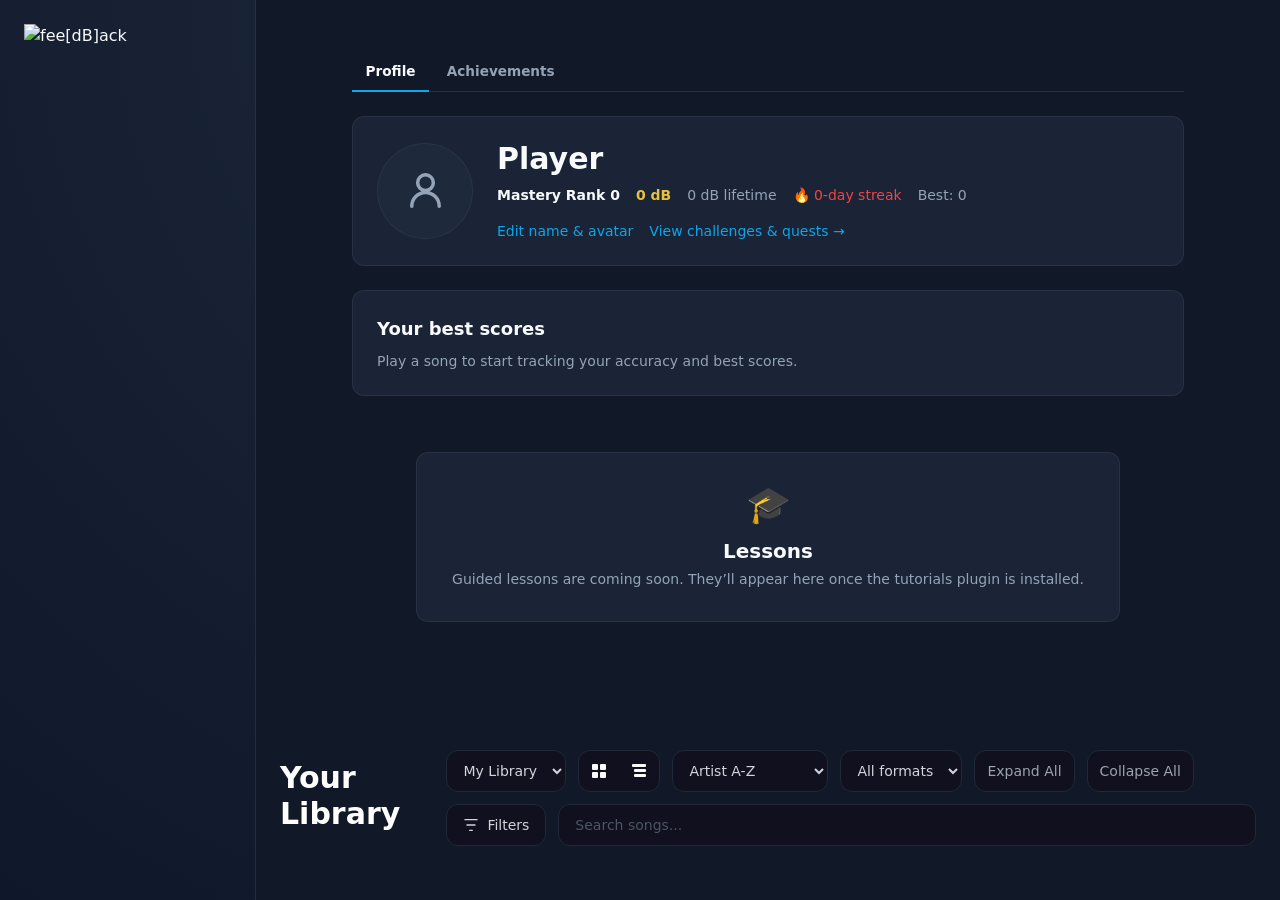
==== commit f1acf08a: "feat: add PWA installation experience" ====
--- a/static/v3/index.html
+++ b/static/v3/index.html
@@ -123,6 +123,7 @@
          script logs anything; load it as early as possible. See
          docs/diagnostics-bundle-spec.md (feedBack#166). -->
     <script defer src="/static/diagnostics.js"></script>
+    <script defer src="/static/v3/pwa-install.js"></script>
     <script type="module" src="/static/capabilities.js"></script>
     <script type="module" src="/static/capabilities/library.js"></script>
     <script type="module" src="/static/capabilities/tuning.js"></script>
@@ -133,6 +134,7 @@
     <!-- fee[dB]ack v0.3.0: ui.library-card-injection capability (plugin card actions). -->
     <script type="module" src="/static/capabilities/library-card-actions.js"></script>
     <script type="module" src="/static/capabilities/visualization.js"></script>
+    <script type="module" src="/static/capabilities/chart-transform.js"></script>
     <script type="module" src="/static/capabilities/note-detection.js"></script>
     <script type="module" src="/static/capabilities/midi-input.js"></script>
     <script type="module" src="/static/capabilities/interface-scale.js"></script>
@@ -326,7 +328,7 @@
                 <section>
                     <details>
                         <summary class="cursor-pointer flex items-center justify-between text-xs font-semibold uppercase tracking-wider text-gray-500 mb-2">
-                            <span>Tuning</span>
+                            <span id="filter-tunings-label">Tuning</span>
                             <span id="filter-tunings-summary" class="text-gray-600 normal-case font-normal text-xs">All tunings</span>
                         </summary>
                         <div id="filter-tunings" class="mt-3 space-y-1 max-h-64 overflow-y-auto pr-1"></div>
@@ -728,6 +730,19 @@
             <div class="fb-tabpanel" data-tab="system">
                 <div class="fb-tabpanel-head"><h3>System</h3></div>
                 <div class="fb-srows">
+                    <div id="pwa-install-row" class="hidden fb-srow">
+                        <div class="fb-srow-main">
+                            <div class="fb-srow-title">App installation</div>
+                            <div id="pwa-install-desc" class="fb-srow-desc"></div>
+                        </div>
+                        <div class="fb-srow-control">
+                            <span id="pwa-install-status" class="hidden text-xs text-gray-400" role="status"></span>
+                            <button type="button" id="pwa-install-action"
+                                class="hidden bg-accent hover:bg-accent-light px-4 py-2.5 rounded-xl text-sm font-medium text-white transition">
+                                Install app
+                            </button>
+                        </div>
+                    </div>
                     <!-- App Updates — desktop-only; setupAppUpdates() unhides. -->
                     <div id="app-updates-block" class="hidden fb-srow fb-srow-stack">
                         <div class="fb-srow-main">
@@ -741,6 +756,7 @@
                                 <option value="rc">Release candidate</option>
                                 <option value="beta">Beta</option>
                                 <option value="alpha">Alpha</option>
+                                <option value="nightly">Nightly</option>
                             </select>
                             <button id="app-update-check-now"
                                 class="bg-accent hover:bg-accent-light px-4 py-2.5 rounded-xl text-sm font-medium text-white transition disabled:opacity-50">
@@ -749,9 +765,24 @@
                         </div>
                         <p id="app-update-status" class="text-xs text-gray-500 fb-srow-wide">Loading updater status…</p>
                         <p id="app-update-linux-note" class="hidden text-xs text-yellow-300 fb-srow-wide">
-                            Auto-update is not available on Linux —
-                            <a href="https://github.com/got-feedback/feedback-desktop/releases" target="_blank" rel="noopener" class="text-accent hover:text-accent-light underline">download new versions from GitHub Releases</a>.
+                            Auto-update on Linux only works for the AppImage build on the Nightly channel —
+                            <a href="https://github.com/got-feedBack/feedBack-desktop/releases" target="_blank" rel="noopener" class="text-accent hover:text-accent-light underline">download other versions from GitHub Releases</a>.
                         </p>
+                    </div>
+                    <!-- Window options — desktop-only; setupWindowOptions() unhides. -->
+                    <div id="window-options-block" class="hidden">
+                        <div class="fb-srow">
+                            <div class="fb-srow-main">
+                                <div class="fb-srow-title">Fullscreen</div>
+                                <div class="fb-srow-desc">Run fee[dB]ack in fullscreen mode. On macOS, changes take effect on the next launch.</div>
+                            </div>
+                            <div class="fb-srow-control">
+                                <label class="fb-switch">
+                                    <input type="checkbox" id="setting-start-fullscreen">
+                                    <span class="fb-switch-track"></span>
+                                </label>
+                            </div>
+                        </div>
                     </div>
                     <!-- Library folder path -->
                     <div class="fb-srow fb-srow-stack">
@@ -896,6 +927,26 @@
                     </div>
                     <div id="settings-status" class="text-sm text-gray-500"></div>
                 </div>
+                <dialog id="pwa-install-ios-dialog" class="fb-pwa-install-dialog" aria-labelledby="pwa-install-ios-title">
+                    <div class="fb-pwa-install-sheet">
+                        <div class="fb-pwa-install-sheet-head">
+                            <h3 id="pwa-install-ios-title">Install fee[dB]ack</h3>
+                            <button type="button" id="pwa-install-ios-close" class="fb-pwa-install-close"
+                                aria-label="Close installation steps" title="Close">&times;</button>
+                        </div>
+                        <ol>
+                            <li>Tap Share in Safari.</li>
+                            <li>Choose Add to Home Screen.</li>
+                            <li>Turn on Open as Web App, then tap Add.</li>
+                        </ol>
+                        <div class="fb-pwa-install-sheet-actions">
+                            <button type="button" id="pwa-install-ios-done"
+                                class="bg-accent hover:bg-accent-light px-4 py-2.5 rounded-xl text-sm font-medium text-white transition">
+                                Done
+                            </button>
+                        </div>
+                    </div>
+                </dialog>
             </div>
         </div>
     </div>
@@ -1177,6 +1228,10 @@
                         <button id="arr-default-pin" type="button" onclick="pinCurrentArrangementDefault()" aria-pressed="false" aria-label="Select an arrangement to make it the default" class="v3-pop-pin" title="Select an arrangement to make it the default">☆</button>
                     </span>
                 </div>
+                <div class="v3-pop-row hidden" id="v3-drum-part-row">
+                    <span class="v3-pop-label">Drum part</span>
+                    <select id="drum-part-select" onchange="changeDrumPart(this.value)" class="v3-pop-select max-w-[130px]" title="Which drum chart to play — a song can carry several"></select>
+                </div>
                 <div class="v3-pop-row">
                     <span class="v3-pop-label" id="mastery-slider-label">Difficulty</span>
                     <span class="flex items-center gap-2">
@@ -1276,6 +1331,7 @@
     <script defer src="/static/v3/theme-core.js"></script>
     <script defer src="/static/v3/progression-core.js"></script>
     <script defer src="/static/v3/notifications.js"></script>
+    <script defer src="/static/v3/gamepad.js"></script>
     <script defer src="/static/v3/profile.js"></script>
     <script defer src="/static/v3/progress.js"></script>
     <script defer src="/static/v3/shop.js"></script>
@@ -1306,6 +1362,7 @@
          the cover picker (window.__fbOpenImagePicker). -->
     <script defer src="/static/v3/image-picker.js"></script>
     <script defer src="/static/v3/songs.js"></script>
+    <script defer src="/static/v3/gamepad-nav.js"></script>
     <script defer src="/static/v3/lessons.js"></script>
     <script defer src="/static/v3/dashboard.js"></script>
     <script defer src="/static/v3/settings.js"></script>
@@ -1327,6 +1384,21 @@
     <script defer src="/static/panes/pane-chip.js"></script>
     <script defer src="/static/panes/pane-launcher.js"></script>
     <script>
+        (function () {
+            try {
+                if (!('serviceWorker' in navigator)) return;
+                window.addEventListener('load', function () {
+                    try {
+                        navigator.serviceWorker.register('/service-worker.js', {
+                            scope: '/',
+                            updateViaCache: 'none'
+                        }).catch(function () { /* offline support is optional */ });
+                    } catch (_) { /* registration must not affect startup */ }
+                }, { once: true });
+            } catch (_) { /* unsupported or restricted browser */ }
+        })();
+    </script>
+    <script>
         // Navbar scroll effect
         window.addEventListener('scroll', () => {
             const nav = document.getElementById('navbar');
--- a/static/v3/v3.css
+++ b/static/v3/v3.css
@@ -0,0 +1,1392 @@
+/*
+ * fee[dB]ack v0.3.0 — non-Tailwind bits for the v3 shell.
+ * Body radial-gradient background + custom scrollbars. Tokens mirror the
+ * `fb` palette in tailwind.config.js.
+ */
+
+/* Interface-size (Accessibility): the always-present UI-scale token. JS
+   (capabilities/interface-scale.js) overrides it on :root and drives the
+   visible scaling through the root font-size; this default keeps
+   `var(--fb-scale)` resolvable for any canvas/CSS consumer even when unset. */
+:root { --fb-scale: 1; }
+
+/* ── Text-selection policy (v3) ──────────────────────────────────────────────
+   Accidental drag/double-click selection of app chrome (sidebar, transport, the
+   note highway/HUD, buttons, labels) makes the UI look broken and is never
+   useful — so default the interface to non-selectable, then opt *content* back
+   in. v3-only: this sheet loads only on /v3 (v2 is unchanged). The panel's
+   guardrails are baked in:
+   - NEVER a `* { user-select:none }` rule — it breaks input carets / IME
+     composition on WebKit (bug 82692); we scope to `html` and re-enable below.
+   - This is cosmetic only; it protects nothing (DevTools defeats it) and must
+     never be used to "lock" copy-worthy text away (a11y: keep errors, IDs,
+     paths, versions, metadata, lyrics selectable — incl. in modals/toasts). */
+html { -webkit-user-select: none; user-select: none; }
+
+/* Form fields are ALWAYS selectable/editable — protects the caret + IME
+   (including CJK / dead-key composition). The default must never swallow typing.
+   `.fb-selectable *` forces descendants so a child element's own non-select
+   can't strand copy-worthy text inside a content island. */
+input, textarea, select,
+[contenteditable]:not([contenteditable="false"]),
+[contenteditable]:not([contenteditable="false"]) * {
+    -webkit-user-select: text; user-select: text;
+}
+
+/* Plugin screens are content surfaces (editor, tabview, lyrics, theory, chord
+   text, …). Re-enable their mounted subtree by INHERITANCE (no `*`) so the host
+   policy can't silently make a plugin's copyable text un-selectable — including
+   community / out-of-tree plugins that never adopt `.fb-selectable`. A plugin
+   that wants its own chrome non-selectable still wins via its own element rule
+   (which this inherited value doesn't override). */
+.screen[id^="plugin-"] { -webkit-user-select: text; user-select: text; }
+
+/* Core read-only content opts back in by CONTAINER (lower-drift than tagging
+   each value — a new setting added later inherits "selectable" for free):
+   the Settings panel (values, paths, device names, version, diagnostics,
+   About) and the now-playing song metadata (both tagged `.fb-selectable`).
+   Plugins re-enable their own copyable regions with this same class
+   (documented in CLAUDE.md).
+
+   The focused, transient surfaces below ALWAYS carry copy-worthy text (errors,
+   IDs, file paths, device/version strings) per the a11y guardrail, so they're
+   blanket-opted-in by selector rather than hand-tagged — they're single focused
+   panels, not dense card lists, so re-enabling selection there can't recreate
+   the across-cards marquee mess the policy prevents:
+   - modals / dialogs: `.feedBack-modal`, `[role="dialog"]` (confirm, edit-meta,
+     retune result/error, calibration, filter drawer);
+   - toasts: `#fb-notify-stack`, `#v3-fb-toast`;
+   - the library scan banner (`#scan-banner` — shows the current file path).
+   (Dense card lists — the library grid, dashboard, profile — are intentionally
+   left non-selectable; copy their text from the now-playing HUD / Settings.) */
+.fb-selectable, .fb-selectable *,
+.feedBack-modal, .feedBack-modal *,
+[role="dialog"], [role="dialog"] *,
+#fb-notify-stack, #fb-notify-stack *,
+#v3-fb-toast, #v3-fb-toast *,
+#scan-banner, #scan-banner * { -webkit-user-select: text; user-select: text; }
+
+/* The v3 tuner card replaces the tuner plugin's floating launcher — hide it. */
+#tuner-toggle-btn { display: none !important; }
+
+/* The navy radial wash lives on the SIDEBAR (the content area is the solid
+   darker tone). Brighter toward the top. */
+#v3-sidebar {
+    background-image: radial-gradient(circle at top, #1e293b 0%, #0f172a 100%);
+    background-attachment: fixed;
+}
+
+/* Custom 6px scrollbars on the scroll regions (WebKit/Blink). */
+#v3-main::-webkit-scrollbar,
+#v3-nav::-webkit-scrollbar,
+.v3-scroll::-webkit-scrollbar {
+    width: 6px;
+    height: 6px;
+}
+#v3-main::-webkit-scrollbar-track,
+#v3-nav::-webkit-scrollbar-track,
+.v3-scroll::-webkit-scrollbar-track {
+    background: transparent;
+}
+#v3-main::-webkit-scrollbar-thumb,
+#v3-nav::-webkit-scrollbar-thumb,
+.v3-scroll::-webkit-scrollbar-thumb {
+    background: #334155;
+    border-radius: 3px;
+}
+#v3-main::-webkit-scrollbar-thumb:hover,
+#v3-nav::-webkit-scrollbar-thumb:hover,
+.v3-scroll::-webkit-scrollbar-thumb:hover {
+    background: #475569;
+}
+
+/* Firefox scrollbars. */
+#v3-main,
+#v3-nav,
+.v3-scroll {
+    scrollbar-width: thin;
+    scrollbar-color: #334155 transparent;
+}
+
+/* ══ v3 player chrome (P22) ════════════════════════════════════════════════
+   Persistent top HUD + Up-Next pill, hover-reveal left rail with feature
+   popovers, and an auto-hiding bottom transport. Scoped under #player; this
+   markup only exists in static/v3/index.html, so the legacy player is
+   unaffected. Behavior: static/v3/player-chrome.js. */
+
+#player { background: #050508; position: relative; }
+#player #highway { position: relative; z-index: 1; }
+
+/* — Venue Mood FX — Phase 1: bottom strip disabled; real scene ships in 3D bg — */
+.venue-mood-fx {
+    display: none !important;
+    pointer-events: none;
+}
+
+/* Edge-only wash above 3D canvas, below HUD/transport (z-index 3) */
+#player .v3-venue-scene-wash {
+    position: absolute;
+    inset: 0;
+    z-index: 3;
+    pointer-events: none;
+    background:
+        linear-gradient(180deg, rgba(34, 211, 238, .16) 0%, transparent 14%),
+        linear-gradient(0deg, rgba(30, 64, 110, .2) 0%, transparent 16%),
+        linear-gradient(90deg, rgba(34, 211, 238, .1) 0%, transparent 10%),
+        linear-gradient(270deg, rgba(34, 211, 238, .1) 0%, transparent 10%);
+}
+
+/* Non-blocking Venue mode label — below HUD, above canvas */
+#player .v3-venue-mode-badge {
+    position: absolute;
+    top: 4.75rem;
+    left: 1.25rem;
+    z-index: 18;
+    pointer-events: none;
+    max-width: min(22rem, calc(100% - 2.5rem));
+    padding: .35rem .65rem;
+    font-size: .7rem;
+    line-height: 1.35;
+    letter-spacing: .02em;
+    color: rgba(165, 243, 252, .95);
+    background: rgba(8, 47, 73, .78);
+    border: 1px solid rgba(34, 211, 238, .38);
+    border-radius: .375rem;
+    box-shadow: 0 2px 10px rgba(2, 8, 23, .35);
+    backdrop-filter: blur(4px);
+}
+
+#player .v3-venue-scene-wash.hidden,
+#player .v3-venue-mode-badge.hidden {
+    display: none;
+}
+
+/* Legacy ::before wash retained for tests; superseded by .v3-venue-scene-wash */
+#player.is-venue-visualization.venue-scene-pending::before {
+    content: none;
+}
+
+/* Legacy strip rules retained for when STRIP_OVERLAY_ENABLED returns */
+.venue-mood-fx:not(.hidden) { opacity: 1; }
+.venue-mood-fx.hidden { display: none; }
+
+.venue-mood-lights,
+.venue-mood-crowd,
+.venue-mood-haze {
+    position: absolute;
+    inset: 0;
+    pointer-events: none;
+}
+
+/* Stage wash — original gradients only */
+.venue-mood-lights {
+    background:
+        radial-gradient(ellipse 55% 85% at 10% 100%, rgba(251, 191, 36, .22) 0%, transparent 58%),
+        radial-gradient(ellipse 55% 85% at 90% 100%, rgba(56, 189, 248, .2) 0%, transparent 58%),
+        radial-gradient(ellipse 90% 120% at 50% 110%, rgba(30, 58, 95, .55) 0%, transparent 68%),
+        linear-gradient(180deg, transparent 0%, rgba(8, 12, 22, .35) 55%, rgba(4, 6, 12, .82) 100%);
+    opacity: .75;
+}
+
+/* Crowd silhouettes — CSS shapes, no external assets */
+.venue-mood-crowd {
+    bottom: 0;
+    top: auto;
+    height: 72%;
+    background:
+        radial-gradient(ellipse 8% 42% at 6% 100%, rgba(48, 72, 118, .96) 0%, rgba(36, 56, 92, .96) 58%, transparent 59%),
+        radial-gradient(ellipse 7% 38% at 14% 100%, rgba(52, 78, 124, .94) 0%, rgba(40, 62, 98, .94) 56%, transparent 57%),
+        radial-gradient(ellipse 9% 44% at 24% 100%, rgba(44, 68, 110, .95) 0%, rgba(34, 54, 88, .95) 58%, transparent 59%),
+        radial-gradient(ellipse 8% 40% at 34% 100%, rgba(50, 74, 120, .94) 0%, rgba(38, 58, 94, .94) 57%, transparent 58%),
+        radial-gradient(ellipse 10% 46% at 46% 100%, rgba(42, 66, 108, .96) 0%, rgba(32, 52, 86, .96) 60%, transparent 61%),
+        radial-gradient(ellipse 9% 42% at 58% 100%, rgba(48, 72, 116, .95) 0%, rgba(36, 56, 90, .95) 58%, transparent 59%),
+        radial-gradient(ellipse 8% 40% at 68% 100%, rgba(52, 78, 122, .93) 0%, rgba(40, 62, 96, .93) 56%, transparent 57%),
+        radial-gradient(ellipse 9% 44% at 78% 100%, rgba(44, 68, 112, .95) 0%, rgba(34, 54, 88, .95) 58%, transparent 59%),
+        radial-gradient(ellipse 8% 38% at 88% 100%, rgba(50, 74, 118, .94) 0%, rgba(38, 58, 92, .94) 56%, transparent 57%),
+        radial-gradient(ellipse 7% 36% at 96% 100%, rgba(46, 70, 114, .93) 0%, rgba(36, 56, 90, .93) 55%, transparent 56%);
+    opacity: .55;
+    transform: translateY(0);
+}
+
+.venue-mood-haze {
+    background: linear-gradient(180deg, transparent 0%, rgba(15, 23, 42, .12) 40%, rgba(30, 41, 59, .28) 100%);
+    opacity: 0;
+    transition: opacity .6s ease;
+}
+
+/* Player shell atmosphere when venue enabled */
+#player.venue-mood-subtle::before,
+#player.venue-mood-full::before {
+    content: '';
+    position: absolute;
+    inset: 0;
+    z-index: 0;
+    pointer-events: none;
+    background: radial-gradient(ellipse 120% 80% at 50% 100%, rgba(30, 64, 110, .12) 0%, transparent 55%);
+    transition: background .6s ease, opacity .6s ease;
+}
+#player.venue-mood-full::before {
+    background:
+        radial-gradient(ellipse 90% 55% at 50% 0%, rgba(34, 211, 238, .06) 0%, transparent 60%),
+        radial-gradient(ellipse 120% 80% at 50% 100%, rgba(30, 64, 110, .18) 0%, transparent 55%);
+}
+
+/* Subtle vs full intensity */
+#player.venue-mood-subtle .venue-mood-lights { opacity: .65; }
+#player.venue-mood-subtle .venue-mood-crowd { opacity: .48; }
+#player.venue-mood-full .venue-mood-lights {
+    background:
+        radial-gradient(ellipse 52% 95% at 8% 100%, rgba(251, 191, 36, .42) 0%, transparent 58%),
+        radial-gradient(ellipse 52% 95% at 92% 100%, rgba(56, 189, 248, .38) 0%, transparent 58%),
+        radial-gradient(ellipse 95% 130% at 50% 115%, rgba(59, 130, 246, .48) 0%, transparent 72%),
+        linear-gradient(180deg, transparent 0%, rgba(15, 23, 42, .45) 42%, rgba(8, 12, 24, .94) 100%);
+    opacity: .92;
+}
+#player.venue-mood-full .venue-mood-crowd { opacity: .78; }
+
+/* Full idle baseline — visible before any notes are judged */
+#player.venue-mood-full .venue-mood-fx .venue-mood-lights { opacity: .88; }
+#player.venue-mood-full .venue-mood-fx .venue-mood-crowd { opacity: .72; }
+#player.venue-mood-full .venue-mood-fx .venue-mood-haze {
+    opacity: .28;
+    background: linear-gradient(180deg, transparent 0%, rgba(56, 189, 248, .08) 35%, rgba(30, 64, 110, .22) 100%);
+}
+
+/* Performance state visuals */
+.venue-mood-fx.venue-mood-state-idle .venue-mood-lights { opacity: .45; }
+.venue-mood-fx.venue-mood-state-idle .venue-mood-crowd { opacity: .32; }
+#player.venue-mood-full .venue-mood-fx.venue-mood-state-idle .venue-mood-lights { opacity: .88; }
+#player.venue-mood-full .venue-mood-fx.venue-mood-state-idle .venue-mood-crowd { opacity: .72; }
+
+.venue-mood-fx.venue-mood-state-steady .venue-mood-lights {
+    background:
+        radial-gradient(ellipse 85% 110% at 50% 108%, rgba(51, 85, 120, .5) 0%, transparent 66%),
+        linear-gradient(180deg, transparent 0%, rgba(10, 16, 28, .4) 60%, rgba(4, 6, 12, .85) 100%);
+}
+
+.venue-mood-fx.venue-mood-state-strong .venue-mood-lights {
+    background:
+        radial-gradient(ellipse 70% 95% at 50% 105%, rgba(34, 211, 238, .28) 0%, transparent 62%),
+        radial-gradient(ellipse 90% 115% at 50% 110%, rgba(51, 85, 120, .58) 0%, transparent 68%),
+        linear-gradient(180deg, transparent 0%, rgba(8, 14, 26, .35) 55%, rgba(4, 6, 12, .88) 100%);
+}
+.venue-mood-fx.venue-mood-state-strong .venue-mood-crowd { opacity: .62; }
+
+.venue-mood-fx.venue-mood-state-fire .venue-mood-lights {
+    background:
+        radial-gradient(ellipse 55% 80% at 50% 95%, rgba(251, 146, 60, .42) 0%, transparent 58%),
+        radial-gradient(ellipse 85% 110% at 50% 108%, rgba(180, 70, 20, .35) 0%, transparent 65%),
+        linear-gradient(180deg, transparent 0%, rgba(20, 10, 6, .3) 50%, rgba(4, 6, 12, .9) 100%);
+}
+.venue-mood-fx.venue-mood-state-fire .venue-mood-crowd { opacity: .78; }
+
+.venue-mood-fx.venue-mood-state-recovery .venue-mood-lights {
+    background:
+        radial-gradient(ellipse 90% 105% at 50% 110%, rgba(120, 90, 30, .32) 0%, transparent 66%),
+        linear-gradient(180deg, transparent 0%, rgba(18, 14, 8, .42) 58%, rgba(4, 6, 12, .86) 100%);
+}
+.venue-mood-fx.venue-mood-state-recovery .venue-mood-crowd { opacity: .38; }
+
+.venue-mood-fx.venue-mood-state-smoke .venue-mood-lights { opacity: .35; }
+.venue-mood-fx.venue-mood-state-smoke .venue-mood-crowd { opacity: .22; transform: translateY(6%); }
+.venue-mood-fx.venue-mood-state-smoke .venue-mood-haze {
+    opacity: .72;
+    background:
+        linear-gradient(180deg, transparent 0%, rgba(71, 85, 105, .22) 35%, rgba(51, 65, 85, .45) 100%),
+        radial-gradient(ellipse 100% 80% at 50% 100%, rgba(100, 116, 139, .25) 0%, transparent 70%);
+}
+
+@media (prefers-reduced-motion: no-preference) {
+    .venue-mood-fx.venue-mood-state-steady .venue-mood-crowd,
+    #player.venue-mood-full .venue-mood-fx.venue-mood-state-steady .venue-mood-crowd {
+        animation: v3-venue-crowd-sway 4.8s ease-in-out infinite;
+    }
+    .venue-mood-fx.venue-mood-state-strong .venue-mood-crowd,
+    #player.venue-mood-full .venue-mood-fx.venue-mood-state-strong .venue-mood-crowd {
+        animation: v3-venue-crowd-sway 3.6s ease-in-out infinite;
+    }
+    .venue-mood-fx.venue-mood-state-fire .venue-mood-crowd,
+    #player.venue-mood-full .venue-mood-fx.venue-mood-state-fire .venue-mood-crowd {
+        animation: v3-venue-crowd-bounce 2.2s ease-in-out infinite;
+    }
+    .venue-mood-fx.venue-mood-state-fire .venue-mood-lights {
+        animation: v3-venue-fire-glow 2.8s ease-in-out infinite;
+    }
+    .venue-mood-fx.venue-mood-state-smoke .venue-mood-haze {
+        animation: v3-venue-smoke-drift 5.5s ease-in-out infinite;
+    }
+}
+
+@keyframes v3-venue-crowd-sway {
+    0%, 100% { transform: translateY(0); }
+    50% { transform: translateY(-2px); }
+}
+@keyframes v3-venue-crowd-bounce {
+    0%, 100% { transform: translateY(0) scaleY(1); }
+    35% { transform: translateY(-4px) scaleY(1.02); }
+    65% { transform: translateY(-1px) scaleY(1); }
+}
+@keyframes v3-venue-fire-glow {
+    0%, 100% { filter: brightness(1); }
+    50% { filter: brightness(1.12); }
+}
+@keyframes v3-venue-smoke-drift {
+    0%, 100% { opacity: .65; transform: translateY(0); }
+    50% { opacity: .78; transform: translateY(-3px); }
+}
+
+@media (prefers-reduced-motion: reduce) {
+    .venue-mood-fx .venue-mood-crowd,
+    .venue-mood-fx .venue-mood-lights,
+    .venue-mood-fx .venue-mood-haze {
+        animation: none !important;
+    }
+}
+
+/* — Up Next pill (top-right, persistent) — */
+#player-hud .v3-upnext {
+    display: flex;
+    flex-direction: column;
+    align-items: stretch;
+    gap: .35rem;
+    padding: .45rem .9rem;
+    border-radius: .75rem;
+    background: rgba(15, 23, 42, .7);
+    border: 1px solid rgba(51, 65, 85, .5);
+    backdrop-filter: blur(6px);
+    font-size: .85rem;
+    pointer-events: auto;
+}
+#player-hud .v3-upnext.hidden { display: none; }
+/* Text row keeps the original inline layout untouched. */
+#player-hud .v3-upnext .v3-upnext-row {
+    display: flex;
+    align-items: center;
+    gap: .5rem;
+}
+/* Progress bar under the text — fills as the current section elapses. */
+#player-hud .v3-upnext .v3-upnext-bar {
+    height: 4px;
+    border-radius: 999px;
+    background: rgba(148, 163, 184, .25);
+    overflow: hidden;
+}
+#player-hud .v3-upnext .v3-upnext-bar-fill {
+    height: 100%;
+    /* Fill is driven via transform: scaleX(0..1) from player-chrome.js —
+       compositor-only, unlike the previous width writes which re-ran
+       layout on every update tick. */
+    width: 100%;
+    transform: scaleX(0);
+    transform-origin: left;
+    border-radius: inherit;
+    background: linear-gradient(90deg, #22d3ee, #a855f7, #f472b6);
+    transition: transform .12s linear;
+}
+
+/* — Live performance HUD (top-right, read-only) — */
+.v3-live-performance-hud {
+    display: flex;
+    flex-direction: column;
+    align-items: flex-end;
+    gap: .2rem;
+    min-width: 9.5rem;
+    padding: .55rem .85rem;
+    border-radius: .85rem;
+    background: rgba(15, 23, 42, .78);
+    border: 1px solid rgba(71, 85, 105, .55);
+    backdrop-filter: blur(8px);
+    box-shadow: 0 8px 24px rgba(0, 0, 0, .35);
+    pointer-events: none;
+    transition: border-color .35s ease, box-shadow .35s ease, background .35s ease;
+}
+.v3-live-performance-hud.hidden { display: none; }
+
+/* Highway scoreboard preference (static/v3/scoreboard-pref.js).
+   One note-detection scoreboard at a time on the highway:
+     core (default) → core live-performance HUD; hide the note_detect plugin HUD
+     detailed       → note_detect .nd-hud; hide the core HUD
+     off            → hide both
+   The default rule keys off "not detailed and not off" so it's correct even
+   before the pref script sets data-scoreboard (avoids a flash of both). */
+html:not([data-scoreboard="detailed"]):not([data-scoreboard="off"]) .nd-hud { display: none !important; }
+html[data-scoreboard="detailed"] #v3-live-performance-hud { display: none !important; }
+html[data-scoreboard="off"] .nd-hud,
+html[data-scoreboard="off"] #v3-live-performance-hud { display: none !important; }
+
+.v3-live-performance-heading {
+    display: flex;
+    align-items: baseline;
+    gap: .45rem;
+    line-height: 1;
+}
+.v3-live-performance-tag {
+    font-size: .68rem;
+    font-weight: 800;
+    letter-spacing: .14em;
+    color: #94a3b8;
+}
+.v3-live-performance-percent {
+    font-size: 2rem;
+    font-weight: 900;
+    letter-spacing: -.03em;
+    color: #f8fafc;
+    font-variant-numeric: tabular-nums;
+}
+.v3-live-performance-hits,
+.v3-live-performance-streak {
+    font-size: .78rem;
+    font-weight: 600;
+    color: #cbd5e1;
+    font-variant-numeric: tabular-nums;
+}
+.v3-live-performance-state {
+    font-size: .72rem;
+    font-weight: 700;
+    color: #e2e8f0;
+    min-height: 1rem;
+}
+.v3-live-performance-hud.is-idle .v3-live-performance-percent { color: #94a3b8; }
+.v3-live-performance-hud.is-fire {
+    border-color: rgba(251, 146, 60, .75);
+    background: linear-gradient(145deg, rgba(67, 20, 7, .82), rgba(15, 23, 42, .88));
+    box-shadow: 0 0 22px rgba(251, 146, 60, .28);
+    animation: v3-live-fire-pulse 2.4s ease-in-out infinite;
+}
+.v3-live-performance-hud.is-fire .v3-live-performance-percent {
+    color: #fdba74;
+    text-shadow: 0 0 12px rgba(251, 146, 60, .45);
+}
+.v3-live-performance-hud.is-fire .v3-live-performance-state { color: #fb923c; }
+.v3-live-performance-hud.is-strong {
+    border-color: rgba(34, 211, 238, .55);
+    box-shadow: 0 0 16px rgba(34, 211, 238, .18);
+}
+.v3-live-performance-hud.is-strong .v3-live-performance-percent { color: #67e8f9; }
+.v3-live-performance-hud.is-steady {
+    border-color: rgba(100, 116, 139, .55);
+}
+.v3-live-performance-hud.is-recovery {
+    border-color: rgba(250, 204, 21, .45);
+    background: rgba(30, 27, 12, .72);
+}
+.v3-live-performance-hud.is-recovery .v3-live-performance-percent { color: #fde68a; }
+.v3-live-performance-hud.is-smoke {
+    border-color: rgba(100, 116, 139, .35);
+    background: rgba(15, 23, 42, .62);
+    opacity: .92;
+    animation: v3-live-smoke-haze 3.2s ease-in-out infinite;
+}
+.v3-live-performance-hud.is-smoke .v3-live-performance-percent { color: #94a3b8; }
+.v3-live-performance-hud.is-smoke .v3-live-performance-state { color: #cbd5e1; }
+
+@keyframes v3-live-fire-pulse {
+    0%, 100% { box-shadow: 0 0 18px rgba(251, 146, 60, .22); }
+    50% { box-shadow: 0 0 26px rgba(251, 146, 60, .38); }
+}
+@keyframes v3-live-smoke-haze {
+    0%, 100% { transform: translateY(0); opacity: .92; }
+    50% { transform: translateY(-1px); opacity: .84; }
+}
+
+.v3-upnext-name {
+    font-weight: 800;
+    background: linear-gradient(90deg, #22d3ee, #a855f7, #f472b6);
+    -webkit-background-clip: text;
+    background-clip: text;
+    color: transparent;
+}
+
+/* — Left rail hover-zone — */
+.v3-railzone {
+    position: absolute;
+    left: 0; top: 0; bottom: 0;
+    z-index: 30;
+    display: flex;
+    align-items: center;
+    pointer-events: none;       /* only the catcher + rail take pointer events */
+}
+.v3-railzone::before {          /* invisible left-edge strip that reveals the rail */
+    content: "";
+    position: absolute;
+    left: 0; top: 0; bottom: 0;
+    width: 96px;
+    pointer-events: auto;
+}
+/* The Section Map plugin pins a ~20px clickable bar to the very top of #player
+   (#section-map, z-index:5). The rail catcher above is full-height at z-index:30,
+   so its top-left corner swallows clicks on the section map's first section. When
+   the bar is present, drop the catcher below it so the top strip stays clickable;
+   the rail still reveals from anywhere below the bar. Mirrors the core
+   `#section-map ~ #player-hud` special-case in static/style.css. */
+#section-map ~ #v3-railzone::before { top: 20px; }
+
+.v3-rail {
+    position: relative;
+    display: flex;
+    flex-direction: column;
+    align-items: center;
+    gap: .25rem;
+    padding: 1.5rem .75rem;
+    pointer-events: auto;
+    opacity: 0;
+    transform: translateX(-12px);
+    transition: opacity .25s ease, transform .25s ease;
+}
+.v3-railzone:hover .v3-rail,
+.v3-railzone:focus-within .v3-rail,
+#player.pop-open .v3-rail { opacity: 1; transform: none; }
+
+.v3-rail-icon {
+    position: relative;
+    width: 70px; height: 70px;
+    display: flex;
+    align-items: center;
+    justify-content: center;
+    background: transparent;
+    border: 0;
+    cursor: pointer;
+    color: #8ba3ac;
+    transition: transform .18s ease, color .18s ease;
+}
+.v3-rail-border {
+    position: absolute;
+    inset: 0;
+    border: 2px solid rgba(139, 163, 172, .45);
+    border-radius: 50%;
+    transition: border-color .18s ease;
+}
+.v3-rail-border-gear {
+    border-color: rgba(139, 163, 172, .45);
+}
+.v3-rail-svg { width: 32px; height: 32px; fill: currentcolor; z-index: 1; }
+.v3-rail-dot { width: 6px; height: 6px; background: #4a5d6e; border-radius: 2px; margin: 1rem 0; }
+
+/* pop-out + active state */
+.v3-rail-icon:hover,
+.v3-rail-icon:focus-visible { color: #e8eef1; }
+.v3-rail-icon:hover .v3-rail-border,
+.v3-rail-icon:focus-visible .v3-rail-border { border-color: rgba(203, 213, 225, .85); }
+.v3-rail-icon.is-active { color: #e2e8f0; }
+.v3-rail-icon.is-active .v3-rail-border { border-color: #22d3ee; }
+@media (prefers-reduced-motion: no-preference) {
+    .v3-rail-icon:hover,
+    .v3-rail-icon:focus-visible { transform: translateX(6px) scale(1.12); }
+}
+
+/* — Section Practice circular rail icon (v3 chrome) — */
+#v3-player-rail .section-practice-control--v3 {
+    padding: 0;
+    margin: 0;
+    width: auto;
+    display: flex;
+    justify-content: center;
+    flex-shrink: 0;
+}
+#v3-player-rail .section-practice-control--v3 .section-practice-pill {
+    position: relative;
+    width: 70px;
+    height: 70px;
+    display: flex;
+    align-items: center;
+    justify-content: center;
+    padding: 0;
+    gap: 0;
+    min-width: 0;
+    color: #8ba3ac;
+    background: transparent;
+    border: 0;
+    border-radius: 0;
+    box-shadow: none;
+    cursor: pointer;
+    transition: transform .18s ease, color .18s ease;
+}
+#v3-player-rail .section-practice-control--v3 .section-practice-pill-text,
+#v3-player-rail .section-practice-control--v3 .section-practice-pill-caret {
+    display: none !important;
+}
+#v3-player-rail .section-practice-control--v3 .section-practice-pill-icon {
+    display: flex;
+    align-items: center;
+    justify-content: center;
+    z-index: 1;
+    font-size: 2rem;
+    line-height: 1;
+}
+#v3-player-rail .section-practice-control--v3 .section-practice-pill-icon .v3-rail-svg,
+#v3-player-rail .section-practice-control--v3 .section-practice-pill-svg {
+    width: 32px;
+    height: 32px;
+    fill: currentcolor;
+}
+#v3-player-rail .section-practice-control--v3 .section-practice-pill:hover,
+#v3-player-rail .section-practice-control--v3 .section-practice-pill:focus-visible {
+    color: #e8eef1;
+    background: transparent;
+    box-shadow: none;
+}
+#v3-player-rail .section-practice-control--v3 .section-practice-pill:hover .v3-rail-border,
+#v3-player-rail .section-practice-control--v3 .section-practice-pill:focus-visible .v3-rail-border {
+    border-color: rgba(203, 213, 225, .85);
+}
+#v3-player-rail .section-practice-control--v3 .section-practice-pill[aria-expanded="true"],
+#v3-player-rail .section-practice-control--v3 .section-practice-pill.section-practice-pill--active {
+    color: #e2e8f0;
+    background: transparent;
+    box-shadow: none;
+}
+#v3-player-rail .section-practice-control--v3 .section-practice-pill[aria-expanded="true"] .v3-rail-border,
+#v3-player-rail .section-practice-control--v3 .section-practice-pill.section-practice-pill--active .v3-rail-border {
+    border-color: #22d3ee;
+}
+@media (prefers-reduced-motion: no-preference) {
+    #v3-player-rail .section-practice-control--v3 .section-practice-pill:hover,
+    #v3-player-rail .section-practice-control--v3 .section-practice-pill:focus-visible {
+        transform: translateX(6px) scale(1.12);
+    }
+}
+#v3-player-rail .section-practice-control--v3 #section-practice-bar {
+    left: calc(100% + 10px);
+    right: auto;
+    bottom: auto;
+    top: 0;
+    min-width: 230px;
+    max-width: min(340px, calc(100vw - 120px));
+    padding: .9rem;
+    border-radius: .9rem;
+    border: 1px solid rgba(51, 65, 85, .6);
+    background: rgba(15, 23, 42, .96);
+    box-shadow: 0 12px 40px rgba(0, 0, 0, .5);
+}
+
+/* — Rail feature popovers — */
+.v3-rail-pop {
+    position: absolute;
+    left: 92px;
+    top: 50%;
+    transform: translateY(-50%);
+    min-width: 230px;
+    max-width: 340px;
+    pointer-events: auto;
+    background: rgba(15, 23, 42, .96);
+    border: 1px solid rgba(51, 65, 85, .6);
+    border-radius: .9rem;
+    box-shadow: 0 12px 40px rgba(0, 0, 0, .5);
+    padding: .9rem;
+    display: flex;
+    flex-direction: column;
+    gap: .6rem;
+    z-index: 40;
+}
+.v3-rail-pop.hidden { display: none; }
+.v3-pop-row {
+    display: flex;
+    align-items: center;
+    justify-content: space-between;
+    gap: .75rem;
+    font-size: .8rem;
+    color: #cbd5e1;
+}
+.v3-pop-label {
+    color: #94a3b8;
+    font-size: .72rem;
+    text-transform: uppercase;
+    letter-spacing: .04em;
+    white-space: nowrap;
+}
+.v3-pop-select,
+.v3-pop-btn {
+    background: #1e293b;
+    border: 1px solid #334155;
+    color: #e2e8f0;
+    border-radius: .5rem;
+    padding: .35rem .6rem;
+    font-size: .8rem;
+    outline: none;
+    cursor: pointer;
+}
+.v3-pop-btn:hover { background: #334155; }
+.v3-pop-pin {
+    background: #1e293b;
+    border: 1px solid #334155;
+    color: #94a3b8;
+    border-radius: .5rem;
+    width: 2rem; height: 2rem;
+    cursor: pointer;
+}
+.v3-pop-val { color: #94a3b8; font-size: .75rem; min-width: 3rem; text-align: right; }
+.v3-pop-close {
+    margin-top: .25rem;
+    background: #1e293b;
+    border: 1px solid #334155;
+    color: #94a3b8;
+    border-radius: .5rem;
+    padding: .4rem;
+    font-size: .8rem;
+    cursor: pointer;
+}
+.v3-pop-close:hover { background: rgba(127, 29, 29, .5); color: #fca5a5; }
+
+/* — Bottom transport (auto-hide) — */
+#player .v3-transport {
+    position: absolute;
+    left: 0; right: 0; bottom: 0;
+    z-index: 20;
+    display: flex;
+    align-items: center;
+    justify-content: center;
+    gap: 1.25rem;
+    padding: 1rem;
+    background: transparent;
+    opacity: 0;
+    transform: translateY(12px);
+    transition: opacity .25s ease, transform .25s ease;
+}
+#player.chrome-active .v3-transport,
+#player.pop-open .v3-transport,
+#player .v3-transport:hover { opacity: 1; transform: none; }
+#player.chrome-idle { cursor: none; }
+
+.v3-transport-mid { display: flex; align-items: center; gap: .75rem; }
+.v3-seek {
+    width: 2.5rem; height: 2.5rem;
+    display: flex;
+    align-items: center;
+    justify-content: center;
+    background: rgba(30, 41, 59, .7);
+    border: 1px solid rgba(51, 65, 85, .6);
+    border-radius: 999px;
+    color: #cbd5e1;
+    cursor: pointer;
+    transition: background .15s;
+}
+.v3-seek:hover { background: rgba(51, 65, 85, .9); }
+.v3-play {
+    width: 4rem; height: 2.6rem;
+    display: flex;
+    align-items: center;
+    justify-content: center;
+    background: linear-gradient(180deg, #475569, #334155);
+    border: 1px solid rgba(100, 116, 139, .6);
+    border-radius: 999px;
+    cursor: pointer;
+    box-shadow: 0 4px 14px rgba(0, 0, 0, .4);
+}
+.v3-play:hover { filter: brightness(1.15); }
+
+/* speed widget (bars + slider + label + presets) */
+.v3-speed-cluster {
+    display: flex;
+    align-items: center;
+    gap: .5rem;
+    flex-shrink: 1;
+    min-width: 0;
+    max-width: min(52vw, 28rem);
+}
+.v3-speed { display: flex; align-items: center; gap: .5rem; flex-shrink: 0; }
+.v3-speed-presets {
+    display: flex;
+    flex-wrap: nowrap;
+    align-items: center;
+    gap: .2rem;
+    min-width: 0;
+    overflow-x: auto;
+    scrollbar-width: none;
+}
+.v3-speed-presets::-webkit-scrollbar { display: none; }
+.v3-speed-preset-btn {
+    flex: 0 0 auto;
+    padding: .15rem .45rem;
+    min-width: 1.75rem;
+    font-size: .7rem;
+    font-weight: 700;
+    line-height: 1.25;
+    color: #cbd5e1;
+    background: rgba(30, 41, 59, .9);
+    border: 1px solid rgba(71, 85, 105, .85);
+    border-radius: 999px;
+    cursor: pointer;
+    transition: background .15s, border-color .15s, color .15s, box-shadow .15s;
+}
+.v3-speed-preset-btn:hover {
+    color: #e2e8f0;
+    background: rgba(51, 65, 85, .9);
+    border-color: rgba(100, 116, 139, .8);
+}
+.v3-speed-preset-btn[data-sweet-spot="1"]:not(.v3-speed-preset-active) {
+    border-color: rgba(34, 211, 238, .35);
+}
+.v3-speed-preset-active {
+    color: #0f172a;
+    background: #22d3ee;
+    border-color: #22d3ee;
+}
+.v3-speed-preset-btn[data-sweet-spot="1"].v3-speed-preset-active {
+    box-shadow: 0 0 8px rgba(34, 211, 238, .45);
+}
+.v3-speed-bars { display: inline-flex; align-items: flex-end; gap: 2px; height: 22px; }
+.v3-speed-bars i {
+    width: 3px;
+    background: #475569;
+    border-radius: 1px;
+    transition: background .15s, height .15s;
+}
+.v3-speed-bars i:nth-child(1) { height: 5px; }
+.v3-speed-bars i:nth-child(2) { height: 7px; }
+.v3-speed-bars i:nth-child(3) { height: 9px; }
+.v3-speed-bars i:nth-child(4) { height: 11px; }
+.v3-speed-bars i:nth-child(5) { height: 13px; }
+.v3-speed-bars i:nth-child(6) { height: 16px; }
+.v3-speed-bars i:nth-child(7) { height: 19px; }
+.v3-speed-bars i:nth-child(8) { height: 22px; }
+.v3-speed-bars i.on { background: #22d3ee; }
+.v3-speed-slider { width: 90px; }
+.v3-speed-label { color: #94a3b8; font-size: .8rem; min-width: 2.4rem; }
+@media (max-width: 720px) {
+    .v3-speed-cluster {
+        flex-wrap: wrap;
+        max-width: min(62vw, 18rem);
+    }
+    .v3-speed-presets { flex-wrap: wrap; overflow-x: visible; }
+}
+
+/* rainbow chevrons (speed-level indicator) */
+.v3-chevrons { display: inline-flex; align-items: center; gap: 1px; flex-shrink: 0; }
+.v3-chevrons i {
+    width: 10px; height: 14px;
+    background: #475569;
+    opacity: .35;
+    transition: opacity .15s;
+    clip-path: polygon(0 0, 55% 50%, 0 100%, 45% 100%, 100% 50%, 45% 0);
+}
+.v3-chevrons i.on { opacity: 1; }
+.v3-chevrons i:nth-child(1).on { background: #f87171; }
+.v3-chevrons i:nth-child(2).on { background: #fb923c; }
+.v3-chevrons i:nth-child(3).on { background: #facc15; }
+.v3-chevrons i:nth-child(4).on { background: #4ade80; }
+.v3-chevrons i:nth-child(5).on { background: #22d3ee; }
+
+/* — Plugin-control slot (host re-homes plugin controls here from the transport) — */
+.v3-plugin-slot {
+    display: flex;
+    flex-wrap: wrap;
+    align-items: center;
+    gap: .4rem;
+}
+.v3-plugin-slot > * { margin: 0 !important; }   /* neutralize legacy ml-1/ml-auto spacing */
+.v3-pop-empty { color: #64748b; font-size: .75rem; font-style: italic; }
+/* small count badge on the Plugins rail icon */
+.v3-rail-badge {
+    position: absolute;
+    top: 6px; right: 6px;
+    min-width: 16px; height: 16px;
+    padding: 0 4px;
+    display: flex; align-items: center; justify-content: center;
+    background: #22d3ee; color: #0f172a;
+    font-size: 0.625rem; font-weight: 800; line-height: 1;
+    border-radius: 999px; z-index: 2;
+}
+.v3-rail-badge[hidden] { display: none; }
+
+/* ── v3 UI font: Rubik ──────────────────────────────────────────────────────
+   `font-display` is a SHARED Tailwind token (Inter, used by the v2 body too), so
+   it can't be repointed in tailwind.config without changing v2. v3.css is loaded
+   only by the v3 page, so scope Rubik here. `body.font-display` (element+class)
+   outranks Tailwind's `.font-display` (class) by specificity. The Rubik webfont
+   is loaded via a <link> in static/v3/index.html. */
+body.font-display { font-family: Rubik, system-ui, sans-serif; }
+
+/* ── v3 Plugins page — Pedalboard ────────────────────────────────────────────
+   Plugins grouped onto category "pedalboards"; each plugin is a draggable
+   stompbox pedal with decorative patch cables (static/v3/pedal-cables.js)
+   sagging between them. Custom CSS (not Tailwind utilities) so the prebuilt
+   stylesheet needn't be regenerated. Palette mirrors the fb-* tokens. */
+/* The title sits on the board's top-right as a browser-style tab; it also
+   doubles as the collapse toggle. The section reserves a row of height for it. */
+.v3-board-section { position: relative; padding-top: 30px; margin-bottom: 2rem; }
+.v3-board-title {
+    position: absolute; top: 0; right: 22px; z-index: 3;
+    display: flex; align-items: center; gap: .4rem;
+    height: 31px; box-sizing: border-box; padding: 0 .75rem;
+    cursor: pointer; text-align: left; font-family: inherit;
+    font-size: .72rem; font-weight: 700; letter-spacing: .08em; text-transform: uppercase;
+    color: #cbd5e1;
+    /* tab body: matches the board's top gradient stop, rounded only on top, and
+       its bottom overlaps the board's top edge so they read as one piece. */
+    background: #1c2740;
+    border: 1px solid rgba(51, 65, 85, .55);
+    border-bottom: none;
+    border-radius: .55rem .55rem 0 0;
+}
+.v3-board-title:hover { color: #fff; background: #243150; }
+.v3-board-title:focus-visible { outline: 2px solid #0ea5e9; outline-offset: 1px; }
+/* When collapsed there's no board below, so close the tab into a full pill. */
+.v3-board-section.collapsed .v3-board-title {
+    border-bottom: 1px solid rgba(51, 65, 85, .55);
+    border-radius: .55rem;
+}
+.v3-board-chevron {
+    width: 14px; height: 14px; flex: none; color: #64748b;
+    transition: transform .15s ease;
+}
+.v3-board-title:hover .v3-board-chevron { color: #94a3b8; }
+.v3-board-section.collapsed .v3-board-chevron { transform: rotate(-90deg); }
+.v3-board-section.collapsed .v3-pedalboard { display: none; }
+.v3-board-count {
+    font-size: .65rem; font-weight: 700; color: #cbd5e1;
+    background: rgba(51, 65, 85, .5); border-radius: 999px; padding: .05rem .45rem;
+}
+
+/* The board surface: a dark, subtly textured panel the pedals sit on. */
+.v3-pedalboard {
+    position: relative;
+    border-radius: 1rem;
+    border: 1px solid rgba(51, 65, 85, .5);   /* fb-border */
+    background:
+        repeating-linear-gradient(45deg, rgba(255, 255, 255, .012) 0 2px, transparent 2px 9px),
+        radial-gradient(120% 140% at 50% 0%, #1c2740 0%, #131b2e 60%, #0d1422 100%);
+    box-shadow: inset 0 1px 0 rgba(255, 255, 255, .03), inset 0 -18px 40px rgba(0, 0, 0, .35);
+    min-height: 220px;
+    overflow: hidden;
+}
+
+/* Decorative patch-cable overlay — never blocks pedal clicks. */
+.v3-cable-layer {
+    position: absolute; inset: 0;
+    width: 100%; height: 100%;
+    pointer-events: none;
+    z-index: 1;
+}
+.v3-cable {
+    fill: none;
+    stroke: #e2683a;                 /* warm 1/4" cable */
+    stroke-width: 4;
+    stroke-linecap: round;
+    opacity: .85;
+    filter: drop-shadow(0 2px 2px rgba(0, 0, 0, .45));
+}
+
+/* Stompbox pedal — a transparent pedal photo "skin" (static/v3/pedals/*) set as
+   the card background; the plugin's name + description overlay in a label panel.
+   The skin is random-per-plugin and persisted (see plugins-page.js). The card
+   dimensions must match PEDAL_W/PEDAL_H in plugins-page.js. */
+.v3-pedal {
+    position: absolute;
+    /* width/height are set responsively per board in plugins-page.js so a fixed
+       number of pedals fit per row. */
+    box-sizing: border-box;
+    color: #f8fafc;
+    cursor: grab;
+    user-select: none;
+    touch-action: none;              /* let pointer-drag own the gesture */
+    z-index: 2;
+    transition: filter .12s ease;
+}
+/* The skin photo lives on ::before so the disabled-dim filter only touches it,
+   not the glow ring / label / badges (which must stay full-colour). */
+.v3-pedal::before {
+    content: ''; position: absolute; inset: 0; z-index: 0;
+    background-image: var(--skin);
+    background-size: 100% 100%; background-position: center; background-repeat: no-repeat;
+}
+.v3-pedal:hover { filter: brightness(1.06); }
+.v3-pedal:focus-visible { outline: 2px solid #0ea5e9; outline-offset: 3px; border-radius: .8rem; }
+.v3-pedal-dragging { cursor: grabbing; z-index: 5; }
+
+/* Footswitch status glow: green when the plugin is active, red when disabled.
+   Full-pedal overlay (same crop+pad as the skins) so the ring sits on the
+   footswitch and scales with the pedal. */
+.v3-pedal-glow {
+    position: absolute; inset: 0; z-index: 1; pointer-events: none;
+    background-image: url('/static/v3/overlay-active.png');
+    background-size: 100% 100%; background-position: center; background-repeat: no-repeat;
+}
+.v3-pedal-off .v3-pedal-glow { background-image: url('/static/v3/overlay-inactive.png'); }
+
+/* Footswitch click hotspot over the photo's stomp button (toggles on/off). */
+.v3-pedal-foot {
+    position: absolute; left: 50%; bottom: 16%; transform: translate(-50%, -2px);
+    width: 16%; aspect-ratio: 1 / 1; border-radius: 50%;   /* scales with pedal */
+    background: transparent; border: 0; padding: 0; cursor: pointer; z-index: 5;
+}
+.v3-pedal-foot:focus-visible { outline: 2px solid #0ea5e9; outline-offset: 2px; border-radius: 50%; }
+
+/* Disabled plugin: dim + desaturate only the SKIN (so the red glow stays vivid),
+   and show an "off" badge. */
+.v3-pedal-off::before { filter: grayscale(.85) brightness(.5); }
+.v3-pedal-offbadge {
+    position: absolute; top: 5px; left: 5px; z-index: 6; display: none;
+    font-size: .55rem; font-weight: 800; letter-spacing: .08em; text-transform: uppercase;
+    color: #fecaca; background: rgba(60, 10, 10, .8);
+    border: 1px solid rgba(239, 68, 68, .6); border-radius: .3rem; padding: .05rem .35rem;
+}
+.v3-pedal-off .v3-pedal-offbadge { display: block; }
+
+/* The drawn cable plug picks up a soft drop shadow so it lifts off the cable. */
+.v3-cable-plug { filter: drop-shadow(0 1px 1.5px rgba(0, 0, 0, .55)); }
+
+/* Overlay label on the pedal face — over the artwork band between the photo's
+   knobs (top) and footswitch (bottom). Translucent so the skin still reads. */
+.v3-pedal-label {
+    position: absolute; left: 9%; right: 9%; top: 31%; bottom: calc(28% + 4px); z-index: 2;
+    transform: translateY(-10px);   /* nudge up */
+    display: flex; flex-direction: column; align-items: center; gap: .3rem;
+    padding: .55rem .7rem;
+    background: rgba(7, 10, 16, .74);
+    border: 1px solid rgba(255, 255, 255, .1);
+    border-radius: .5rem;
+    backdrop-filter: blur(3px); -webkit-backdrop-filter: blur(3px);
+    box-shadow: 0 4px 14px rgba(0, 0, 0, .5);
+    overflow: hidden; text-align: center;
+}
+/* Thumbnail fills the panel (description is now a hover tooltip, not on the face). */
+.v3-pedal-thumb {
+    flex: 1 1 auto; min-height: 0;
+    width: 100%; height: auto; object-fit: contain; border-radius: .35rem;
+    display: block; -webkit-user-drag: none;
+}
+.v3-pedal-name {
+    flex: none;
+    font-size: .86rem; font-weight: 700; line-height: 1.15;
+    max-width: 100%; overflow: hidden; text-overflow: ellipsis; white-space: nowrap;
+}
+.v3-pedal-err { font-size: .6rem; color: #fca5a5; overflow-wrap: break-word; }
+.v3-pedal-pill {
+    display: inline-block;
+    font-size: .58rem; font-weight: 700; padding: .08rem .4rem; border-radius: 999px;
+}
+.v3-pill-bad { background: rgba(239, 68, 68, .25); color: #fca5a5; }
+.v3-pill-wait { background: rgba(234, 179, 8, .25); color: #fde68a; }
+.v3-pedal-bundled {
+    position: absolute; top: 4px; right: 4px; z-index: 4;
+    font-size: .52rem; font-weight: 700; text-transform: uppercase; letter-spacing: .04em;
+    color: #ddd6fe; background: rgba(76, 29, 149, .6);
+    border: 1px solid rgba(139, 92, 246, .4); border-radius: .3rem; padding: .04rem .28rem;
+}
+
+/* ════════════════════════════════════════════════════════════════════════
+   Tabbed settings page (v3) — feat/v3-settings-tabbed
+   Card-row layout: leading icon + title/description + right-aligned control,
+   grouped under a horizontal tab bar. Pure CSS (no Tailwind rebuild); colors
+   mirror the fb-* design tokens so the page matches the rest of the v3 shell.
+   ════════════════════════════════════════════════════════════════════════ */
+#settings .fb-settings { max-width: 56rem; margin: 0 auto; padding: 6rem 1.5rem 4rem; }
+.fb-settings-back {
+    display: inline-flex; align-items: center; gap: .25rem;
+    font-size: .8rem; color: #94a3b8; background: none; border: none; cursor: pointer;
+    padding: 0; margin-bottom: 1rem; transition: color .15s;
+}
+.fb-settings-back:hover { color: #f8fafc; }
+.fb-settings-back svg { width: 1rem; height: 1rem; }
+.fb-settings-title { font-size: 1.875rem; font-weight: 800; color: #f8fafc; }
+
+/* Tab bar */
+.fb-tabbar {
+    display: flex; flex-wrap: wrap; gap: .25rem;
+    border-bottom: 1px solid rgba(51, 65, 85, .6);
+    margin: 1.25rem 0 1.5rem;
+}
+.fb-tab {
+    appearance: none; background: none; border: none; cursor: pointer;
+    padding: .55rem .85rem; font-size: .85rem; font-weight: 600;
+    color: #94a3b8; border-bottom: 2px solid transparent;
+    margin-bottom: -1px; transition: color .15s, border-color .15s; white-space: nowrap;
+}
+.fb-tab:hover { color: #e2e8f0; }
+.fb-tab.active { color: #f8fafc; border-bottom-color: #0ea5e9; }
+
+/* Panels */
+.fb-tabpanel { display: none; }
+.fb-tabpanel.active { display: block; }
+.fb-tabpanel-head { display: flex; align-items: center; justify-content: space-between; gap: 1rem; margin-bottom: 1rem; }
+.fb-tabpanel-head h3 { font-size: 1.1rem; font-weight: 700; color: #f8fafc; }
+
+/* Card rows */
+.fb-srows { display: flex; flex-direction: column; gap: .6rem; }
+.fb-srow {
+    display: flex; align-items: center; gap: 1rem;
+    background: #1e293b; border: 1px solid rgba(51, 65, 85, .55);
+    border-radius: .75rem; padding: .85rem 1rem;
+}
+.fb-srow-stack { flex-direction: column; align-items: stretch; gap: .65rem; }
+.fb-srow-icon {
+    flex: none; width: 2.25rem; height: 2.25rem; border-radius: .6rem;
+    display: flex; align-items: center; justify-content: center;
+    background: rgba(14, 165, 233, .12); color: #38bdf8;
+}
+.fb-srow-icon svg { width: 1.15rem; height: 1.15rem; }
+.fb-srow-main { flex: 1 1 auto; min-width: 0; }
+.fb-srow-title { font-size: .9rem; font-weight: 600; color: #e2e8f0; display: flex; align-items: center; }
+.fb-srow-desc { font-size: .75rem; color: #94a3b8; margin-top: .15rem; }
+.fb-srow-control { flex: none; display: flex; align-items: center; gap: .5rem; }
+.fb-srow-control select,
+.fb-srow-control input[type="text"] { min-width: 11rem; }
+.fb-srow-stack .fb-srow-control { width: 100%; }
+.fb-srow-stack .fb-srow-control input[type="text"] { flex: 1 1 auto; min-width: 0; }
+.fb-srow-wide { width: 100%; }
+#pwa-install-row.hidden { display: none; }
+
+.fb-pwa-install-dialog {
+    width: min(28rem, calc(100% - 2rem)); max-width: 28rem; padding: 0;
+    border: 1px solid rgba(51, 65, 85, .8); border-radius: .75rem;
+    background: #0f172a; color: #e2e8f0;
+    box-shadow: 0 1.5rem 4rem rgba(0, 0, 0, .5);
+}
+.fb-pwa-install-dialog::backdrop { background: rgba(2, 6, 23, .78); }
+.fb-pwa-install-sheet { padding: 1.25rem; }
+.fb-pwa-install-sheet-head {
+    display: flex; align-items: center; justify-content: space-between;
+    gap: 1rem; margin-bottom: 1rem;
+}
+.fb-pwa-install-sheet-head h3 { font-size: 1.05rem; font-weight: 700; color: #f8fafc; }
+.fb-pwa-install-close {
+    flex: none; width: 2.5rem; height: 2.5rem; border: 0; border-radius: .5rem;
+    background: transparent; color: #94a3b8; cursor: pointer;
+    font-size: 1.5rem; line-height: 1;
+}
+.fb-pwa-install-close:hover { background: #1e293b; color: #f8fafc; }
+.fb-pwa-install-close:focus-visible { outline: 2px solid #38bdf8; outline-offset: 2px; }
+.fb-pwa-install-sheet ol {
+    margin: 0; padding-left: 1.35rem; color: #cbd5e1;
+    font-size: .9rem; line-height: 1.55;
+}
+.fb-pwa-install-sheet li + li { margin-top: .55rem; }
+.fb-pwa-install-sheet-actions { display: flex; justify-content: flex-end; margin-top: 1.25rem; }
+
+/* Segmented control + fine-tune (Accessibility → Interface size) */
+.fb-seg {
+    display: inline-flex; flex-wrap: wrap; gap: .25rem;
+    background: #0f172a; border: 1px solid rgba(51, 65, 85, .55);
+    border-radius: .7rem; padding: .3rem;
+}
+.fb-seg-btn {
+    appearance: none; border: none; cursor: pointer;
+    padding: .5rem .9rem; min-height: 2rem; border-radius: .5rem;
+    font-size: .82rem; font-weight: 600; color: #94a3b8; background: transparent;
+    transition: background .15s, color .15s;
+}
+.fb-seg-btn:hover { color: #e2e8f0; }
+.fb-seg-btn.active { background: #0ea5e9; color: #04263a; }
+.fb-seg-btn:focus-visible { outline: 2px solid #38bdf8; outline-offset: 2px; }
+.fb-finetune { margin-top: .6rem; }
+.fb-finetune > summary {
+    font-size: .78rem; font-weight: 600; color: #94a3b8; cursor: pointer;
+    list-style: none; display: inline-flex; align-items: center; gap: .35rem;
+}
+.fb-finetune > summary::-webkit-details-marker { display: none; }
+.fb-finetune > summary::before { content: "\25B8"; font-size: .7rem; transition: transform .15s; }
+.fb-finetune[open] > summary::before { transform: rotate(90deg); }
+.fb-finetune-body { display: flex; align-items: center; gap: 1rem; margin-top: .6rem; }
+.fb-seg-val { font-size: .8rem; color: #94a3b8; min-width: 3rem; text-align: right; }
+
+/* Toggle switch */
+.fb-switch { position: relative; display: inline-block; width: 2.6rem; height: 1.5rem; flex: none; }
+.fb-switch input { position: absolute; opacity: 0; width: 0; height: 0; }
+.fb-switch .fb-switch-track {
+    position: absolute; inset: 0; cursor: pointer;
+    background: #334155; border-radius: 999px; transition: background .15s;
+}
+.fb-switch .fb-switch-track::before {
+    content: ""; position: absolute; height: 1.1rem; width: 1.1rem; left: .2rem; top: .2rem;
+    background: #f8fafc; border-radius: 50%; transition: transform .15s;
+}
+.fb-switch input:checked + .fb-switch-track { background: #0ea5e9; }
+.fb-switch input:checked + .fb-switch-track::before { transform: translateX(1.1rem); }
+.fb-switch input:focus-visible + .fb-switch-track { box-shadow: 0 0 0 2px rgba(56, 189, 248, .5); }
+
+/* "Not yet active" stub badge */
+.fb-stub-note {
+    font-size: .6rem; font-weight: 700; text-transform: uppercase; letter-spacing: .04em;
+    color: #fde68a; background: rgba(234, 179, 8, .12);
+    border-radius: 999px; padding: .1rem .45rem; margin-left: .5rem; white-space: nowrap;
+}
+
+/* Per-category reset */
+.fb-reset-btn {
+    display: inline-flex; align-items: center; gap: .35rem;
+    font-size: .8rem; color: #94a3b8; background: none; border: none; cursor: pointer;
+    padding: .35rem .5rem; border-radius: .5rem; transition: color .15s, background .15s;
+}
+.fb-reset-btn:hover { color: #fca5a5; background: rgba(239, 68, 68, .08); }
+.fb-reset-btn svg { width: .9rem; height: .9rem; }
+
+/* Keybinds reference */
+.fb-kbd {
+    display: inline-block; font-family: ui-monospace, SFMono-Regular, Menlo, monospace;
+    font-size: .72rem; color: #e2e8f0; background: #0b1220;
+    border: 1px solid rgba(51, 65, 85, .8); border-bottom-width: 2px;
+    border-radius: .35rem; padding: .1rem .4rem; min-width: 1.4rem; text-align: center;
+}
+.fb-kbd-group-title {
+    font-size: .7rem; font-weight: 700; text-transform: uppercase; letter-spacing: .06em;
+    color: #94a3b8; margin: 1.25rem 0 .5rem;
+}
+.fb-settings-note { font-size: .75rem; color: #64748b; margin-top: 1rem; }
+.fb-tabpanel-empty { font-size: .8rem; color: #64748b; padding: .5rem 0; }
+
+/* ── Immersive (full-screen) plugin screens ──────────────────────────────────
+   A plugin that declares `"fullscreen": true` in its manifest gets the whole
+   content area when its screen is active. shell.js toggles `html.fb-immersive`
+   on navigation (see syncActive). DAW-style plugin UIs (e.g. a practice studio)
+   need the viewport, not a scrolling content page below the topbar — the cause
+   of the "cut off at the bottom / too much top padding" reports on the embedded
+   layout. Mirrors the proven chrome-hide pattern in static/v3/index.html
+   (`html.ss-follower-pre …`), but keeps the sidebar as a functional icon rail
+   so the user is never trapped (Escape is bound only on player/settings
+   scopes, not plugin screens). */
+html.fb-immersive #v3-topbar { display: none !important; }
+
+/* Sidebar → icon rail: narrow it, drop the wordmark + group headers + labels,
+   center the remaining icons. The .v3-nav-label / .v3-nav-group hooks are added
+   by shell.js so these rules don't depend on Tailwind utility class strings. */
+html.fb-immersive #v3-sidebar { width: 4.5rem; }
+html.fb-immersive #v3-brand { display: none; }
+html.fb-immersive #v3-nav { padding-left: .5rem; padding-right: .5rem; }
+html.fb-immersive #v3-nav .v3-nav-group,
+html.fb-immersive #v3-nav .v3-nav-label { display: none; }
+html.fb-immersive #v3-nav a {
+    justify-content: center;
+    gap: 0;
+    padding-left: 0;
+    padding-right: 0;
+}
+
+/* The active plugin screen fills the now-topbar-less content area. #v3-main is
+   position:relative, so pinning the screen avoids relying on the auto-height
+   block flow that made a 100vh plugin overflow #v3-main and force a scroll. */
+html.fb-immersive #v3-main > .screen.active {
+    position: absolute;
+    inset: 0;
+    overflow: hidden;
+}
+
+/* — A–Z jump rail (v3 Songs grid; static/v3/songs.js) — */
+/* Fixed to the right edge next to the scroller's scrollbar; vertically
+   centered. Shown only for the grid view + alphabetical (artist/title) sorts. */
+.v3-azrail {
+    position: fixed;
+    right: 4px;                 /* off the very edge so letters aren't clipped */
+    top: 50%;
+    transform: translateY(-50%);
+    z-index: 25;
+    display: flex;
+    flex-direction: column;
+    align-items: stretch;       /* equal-width buttons → one wide, even hit column */
+    max-height: 92vh;
+    padding: 4px 1px;
+    user-select: none;
+    -webkit-user-select: none;
+    touch-action: none; /* let a drag scrub the rail without scrolling the page */
+}
+.v3-azrail-letter {
+    appearance: none;
+    -webkit-appearance: none;
+    background: none;
+    border: 0;
+    color: #94a3b8;              /* fb-textDim */
+    /* Scale with viewport height so the 27-letter rail grows on tall / hi-res
+       displays (a fixed size looked tiny at 1440p) while still fitting 27 rows
+       within max-height on short screens. */
+    font-size: clamp(.72rem, 1.4vh, 1.05rem);
+    font-weight: 700;
+    line-height: 1.04;
+    /* Vertical padding fattens the tap target (was ~13px tall → easy to miss). */
+    padding: clamp(2px, .55vh, 6px) 9px;
+    margin: 0;
+    cursor: pointer;
+    border-radius: 4px;
+    text-align: center;
+}
+.v3-azrail-letter:hover:not([disabled]),
+.v3-azrail-letter.is-active {
+    color: #0ea5e9;             /* fb-primary */
+    background: rgba(14, 165, 233, .15); /* visible target under the scrub */
+}
+.v3-azrail-letter:focus-visible {
+    outline: 2px solid #38bdf8; /* fb-primaryHi */
+    outline-offset: 1px;
+}
+.v3-azrail-letter[disabled] {
+    color: rgba(148, 163, 184, .28);
+    cursor: default;
+}
+/* Drag indicator bubble (Android fast-scroll pattern). */
+.v3-azbubble {
+    position: fixed;
+    right: 2.9rem;              /* clear the (now wider) rail */
+    top: 50%;
+    transform: translateY(-50%);
+    z-index: 26;
+    width: 2.6rem;
+    height: 2.6rem;
+    display: flex;
+    align-items: center;
+    justify-content: center;
+    border-radius: .7rem;
+    background: #0ea5e9;        /* fb-primary */
+    color: #f8fafc;            /* fb-text */
+    font-size: 1.15rem;
+    font-weight: 800;
+    box-shadow: 0 6px 22px rgba(0, 0, 0, .45);
+    pointer-events: none;
+}
+.v3-azrail.hidden,
+.v3-azbubble.hidden { display: none; }
+/* Coarse-pointer / short viewports: the 27-letter rail can crowd a phone edge.
+   Tighten it; a collapse-to-anchors pass is a follow-up. */
+@media (max-height: 640px) {
+    .v3-azrail-letter { font-size: clamp(.5rem, 1.3vh, .62rem); padding: 0 7px; }
+}
+
+/* — Practice-aware library home: repertoire meter + "Keep practicing" shelf — */
+#v3-lib-home.hidden { display: none; }
+.v3-rep-meter { max-width: 30rem; }
+.v3-rep-track {
+    height: 6px;
+    border-radius: 999px;
+    background: rgba(148, 163, 184, .22);   /* fb-textDim @ low alpha */
+    overflow: hidden;
+}
+.v3-rep-fill {
+    height: 100%;
+    border-radius: 999px;
+    background: #0ea5e9;                     /* fb-primary */
+    transition: width .4s ease;
+}
+/* Horizontal, scroll-snapping shelf of fixed-width cards. */
+.v3-kp-row {
+    display: flex;
+    gap: .75rem;
+    overflow-x: auto;
+    scroll-snap-type: x proximity;
+    padding-bottom: 6px;
+    -webkit-overflow-scrolling: touch;
+}
+.v3-kp-card {
+    flex: 0 0 8.5rem;
+    width: 8.5rem;
+    scroll-snap-align: start;
+}
+
+/* — Windowed (virtualized) Songs grid (#636 item 3 stage 2) — */
+/* The grid is absolutely positioned inside #v3-songs-gridsizer, whose height is
+   set to the FULL library (ceil(total/cols)*rowH) so the scrollbar reflects the
+   whole library while only the visible window's cards are in the DOM. The inline
+   `top` (set by renderWindow) offsets the window to the first visible row. */
+.v3-grid-window {
+    position: absolute;
+    left: 0;
+    right: 0;
+    top: 0;
+}
+/* The arrangement-chip row is rendered on EVERY card (even when empty) at a fixed
+   single-line height — uniform card height is what makes the window's
+   absolute-position math exact. Extra chips are clipped rather than wrapping. */
+.v3-card-chips {
+    height: 1.5rem;
+    overflow: hidden;
+    flex-wrap: nowrap;
+}
+/* Skeleton placeholder shown only if a window's fetch hasn't landed; mirrors a
+   real card's vertical structure so it occupies an identical row height. */
+.v3-card-skel { pointer-events: none; }
